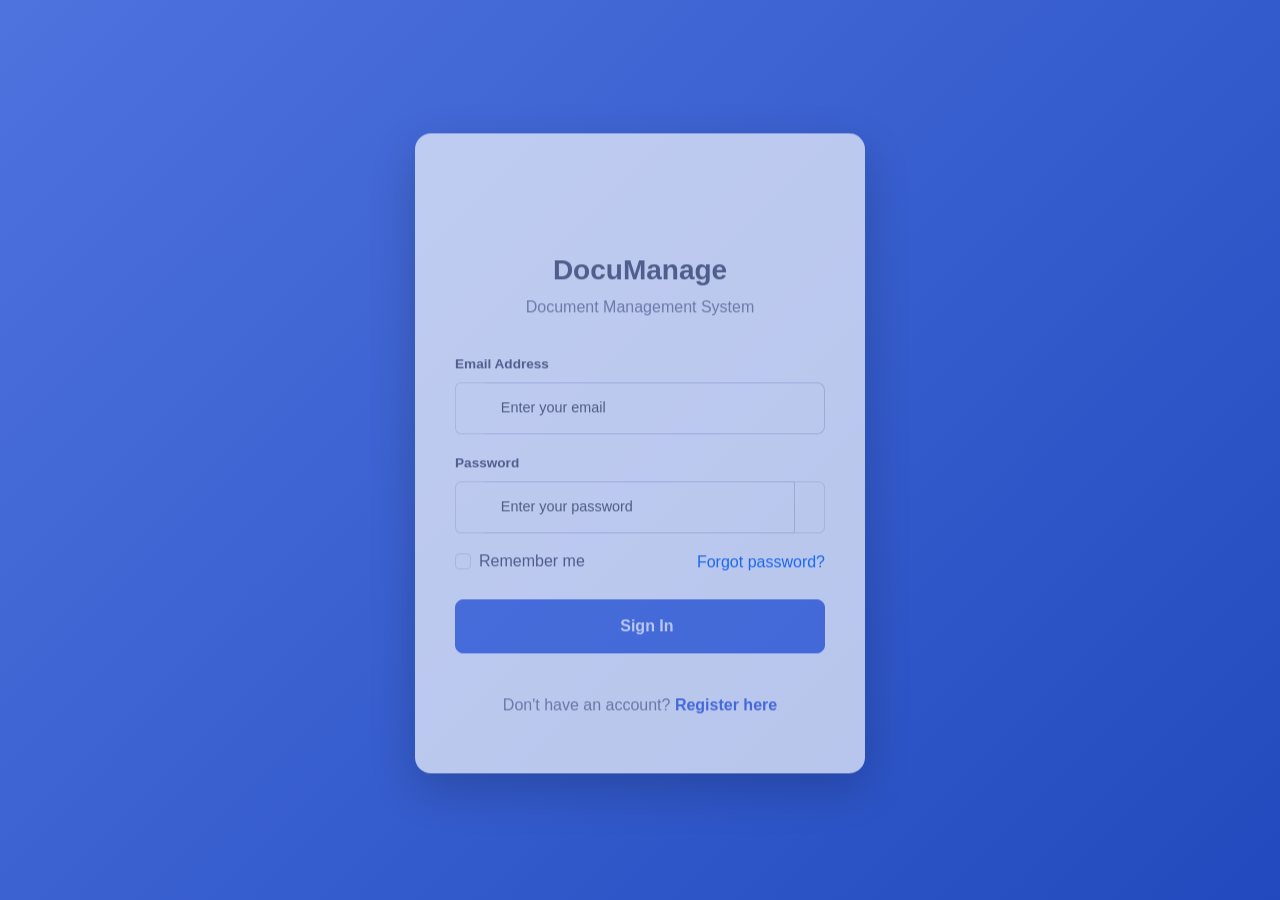
==== index.html @ 6328bfbb "copy paste" ====
<!DOCTYPE html>
<html lang="en">
<head>
  <meta charset="UTF-8">
  <meta name="viewport" content="width=device-width, initial-scale=1.0">
  <title>Dashboard - DocuManage</title>

  <!-- Bootstrap 5 CSS -->
  <link href="https://cdn.jsdelivr.net/npm/bootstrap@5.3.2/dist/css/bootstrap.min.css" rel="stylesheet">

  <!-- Font Awesome -->
  <link href="https://cdnjs.cloudflare.com/ajax/libs/font-awesome/6.4.2/css/all.min.css" rel="stylesheet">

  <!-- Google Fonts -->
  <link href="https://fonts.googleapis.com/css2?family=Nunito:wght@400;600;700;800&display=swap" rel="stylesheet">

  <!-- Custom CSS -->
  <link href="styles.css" rel="stylesheet">
</head>
<body>
  <!-- Overlay for mobile -->
  <div class="overlay" id="overlay"></div>

  <!-- Sidebar -->
  <nav class="sidebar" id="sidebar">
    <div class="profilePic d-none d-md-block mt-5">
        <a href="{{ url_for('index') }}">
            <img src="static/img/oqaa.png" alt="">
        </a>
    </div>

    <div class="sidebar-brand">
      <h4>
        <i class="fas fa-folder-open"></i>
        <span>DocuManage</span>
      </h4>
    </div>

    <div class="sidebar-menu">
      <ul class="nav flex-column">
        <li class="nav-item">
          <a href="home.html" class="nav-link">
            <i class="fas fa-home"></i>
            <span>Home</span>
          </a>
        </li>
        <li class="nav-item">
          <a href="index.html" class="nav-link active">
            <i class="fas fa-tachometer-alt"></i>
            <span>Dashboard</span>
          </a>
        </li>
        <li class="nav-item">
          <a href="profile.html" class="nav-link">
            <i class="fas fa-user"></i>
            <span>Profile</span>
          </a>
        </li>
        <li class="nav-item admin-only" style="display: none;">
          <a href="accounts.html" class="nav-link">
            <i class="fas fa-users"></i>
            <span>Accounts</span>
          </a>
        </li>
        <li class="nav-item">
          <a href="history.html" class="nav-link">
            <i class="fas fa-history"></i>
            <span>Audit Trail</span>
          </a>
        </li>
        <li class="nav-item">
          <a href="#" class="nav-link" onclick="logout()">
            <i class="fas fa-sign-out-alt"></i>
            <span>Logout</span>
          </a>
        </li>
      </ul>
    </div>
  </nav>

  <!-- Main Content -->
  <div class="main-content" id="mainContent">
    <!-- Top Navbar -->
    <nav class="top-navbar">
      <button class="toggle-sidebar" id="toggleSidebar">
        <i class="fas fa-bars"></i>
      </button>

      <div class="navbar-right">
        <div class="search-box d-none d-md-block">
          <i class="fas fa-search"></i>
          <input type="text" class="form-control" placeholder="Search..." id="globalSearch">
        </div>

        <!-- Dark Mode Toggle -->
        <button class="dark-mode-toggle" id="darkModeToggle" title="Toggle Dark Mode">
          <i class="fas fa-moon"></i>
        </button>

        <div class="dropdown">
          <div class="user-dropdown" data-bs-toggle="dropdown">
            <img src="https://ui-avatars.com/api/?name=User&background=4e73df&color=fff" alt="User" class="user-avatar">
            <span class="user-name d-none d-lg-block">Loading...</span>
            <i class="fas fa-chevron-down d-none d-lg-block" style="font-size: 0.7rem; color: #858796;"></i>
          </div>
          <ul class="dropdown-menu dropdown-menu-end">
            <li><a class="dropdown-item" href="profile.html"><i class="fas fa-user me-2"></i>Profile</a></li>
            <li><a class="dropdown-item" href="#" onclick="showToast('Settings', 'Settings page coming soon!', 'info')"><i class="fas fa-cog me-2"></i>Settings</a></li>
            <li><hr class="dropdown-divider"></li>
            <li><a class="dropdown-item text-danger" href="#" onclick="logout()"><i class="fas fa-sign-out-alt me-2"></i>Logout</a></li>
          </ul>
        </div>
      </div>
    </nav>

    <!-- Content Area -->
    <div class="content-area">
      <!-- Page Header -->
      <div class="page-header">
        <h2>Dashboard</h2>
        <nav aria-label="breadcrumb">
          <ol class="breadcrumb">
            <li class="breadcrumb-item"><a href="index.html">Home</a></li>
            <li class="breadcrumb-item active" aria-current="page">Dashboard</li>
          </ol>
        </nav>
      </div>

      <!-- Welcome Section (stats moved to Home page) -->
      <div class="alert alert-light mb-4">
        <i class="fas fa-info-circle me-2"></i>
        Welcome to DocuManage! Visit the <a href="home.html" class="alert-link">Home page</a> for company news, announcements, and key statistics.
      </div>

      <!-- User Info & Quick Upload -->
      <div class="row mb-4">
        <div class="col-lg-4">
          <div class="card">
            <div class="card-header">
              <h6><i class="fas fa-user-circle me-2"></i>Welcome Back</h6>
            </div>
            <div class="card-body text-center">
              <img src="https://ui-avatars.com/api/?name=User&background=4e73df&color=fff&size=128" alt="User" class="rounded-circle mb-3 user-avatar" width="100" height="100">
              <h5 class="mb-1 user-name">Loading...</h5>
              <p class="text-muted mb-2" id="userDepartment">No Department</p>
              <span class="badge bg-primary mb-3" id="userRole">User</span>
              <div class="d-grid gap-2">
                <a href="profile.html" class="btn btn-primary">
                  <i class="fas fa-user-edit me-2"></i>Edit Profile
                </a>
              </div>
            </div>
          </div>
        </div>

        <div class="col-lg-8">
          <div class="card">
            <div class="card-header d-flex justify-content-between align-items-center">
              <h6><i class="fas fa-upload me-2"></i>Quick Upload</h6>
            </div>
            <div class="card-body">
              <div class="upload-area" id="uploadArea">
                <i class="fas fa-cloud-upload-alt"></i>
                <h5>Drag & Drop files here</h5>
                <p>or click to browse files from your computer</p>
                <button type="button" class="btn btn-primary">
                  <i class="fas fa-plus me-2"></i>Select Files
                </button>
                <input type="file" id="fileInput" multiple style="display: none;">
              </div>
            </div>
          </div>
        </div>
      </div>

            <!-- Files Section -->
      <div class="card">
        <div class="card-header d-flex justify-content-between align-items-center flex-wrap gap-2">
          <h6><i class="fas fa-folder me-2"></i>My Files</h6>
          <!-- ... existing search and buttons unchanged ... -->
        </div>
        <div class="card-body">
          <!-- Grid View -->
          <div class="row" id="filesGrid">
            <!-- Files loaded by JS -->
          </div>

          <!-- List View -->
          <div class="table-responsive d-none" id="filesList">
            <table class="table">
              <thead>
                <tr>
                  <th>File Name</th>
                  <th>Type</th>
                  <th>Size</th>
                  <th>Date</th>
                  <th>Actions</th>
                </tr>
              </thead>
              <tbody id="filesListBody">
                <!-- Loaded by JS -->
              </tbody>
            </table>
          </div>
        </div>
      </div>

      <!-- Preview Modal -->
      <div class="modal fade" id="previewModal" tabindex="-1">
        <div class="modal-dialog modal-xl">
          <div class="modal-content">
            <div class="modal-header">
              <h5 class="modal-title" id="previewFileName">Preview</h5>
              <button type="button" class="btn-close" data-bs-dismiss="modal"></button>
            </div>
            <div class="modal-body p-0 text-center" id="previewContent" style="min-height: 70vh;">
              <!-- JS will put img/iframe here -->
            </div>
            <div class="modal-footer">
              <button type="button" class="btn btn-secondary" data-bs-dismiss="modal">Close</button>
              <button type="button" class="btn btn-primary" onclick="downloadCurrentPreview()">Download</button>
            </div>
          </div>
        </div>
      </div>
    </div>
  </div>

  <!-- Toast Container -->
  <div class="toast-container" id="toastContainer"></div>

  <!-- Bootstrap JS -->
  <script src="https://cdn.jsdelivr.net/npm/bootstrap@5.3.2/dist/js/bootstrap.bundle.min.js"></script>

  <!-- Custom JS -->
  <script src="api.js"></script>

  <script>
    // View toggle functionality
    function toggleView(view) {
      const grid = document.getElementById('filesGrid');
      const list = document.getElementById('filesList');
      const gridBtn = document.getElementById('gridViewBtn');
      const listBtn = document.getElementById('listViewBtn');

      if (view === 'grid') {
        grid.classList.remove('d-none');
        list.classList.add('d-none');
        gridBtn.classList.add('active');
        listBtn.classList.remove('active');
      } else {
        grid.classList.add('d-none');
        list.classList.remove('d-none');
        gridBtn.classList.remove('active');
        listBtn.classList.add('active');
      }
    }

    // Filter files by type
    function filterByType(type) {
      const files = document.querySelectorAll('.file-item');
      files.forEach(file => {
        if (type === 'all' || file.dataset.type === type) {
          file.style.display = '';
        } else {
          file.style.display = 'none';
        }
      });

      // Update active button
      document.querySelectorAll('.btn-group .btn').forEach(btn => {
        btn.classList.remove('active');
      });
      event.target.classList.add('active');
    }

    // Search files
    document.getElementById('globalSearch')?.addEventListener('input', function() {
      const query = this.value.toLowerCase();
      const files = document.querySelectorAll('.file-item');
      files.forEach(file => {
        const name = file.querySelector('.file-name')?.textContent?.toLowerCase() || '';
        if (name.includes(query)) {
          file.style.display = '';
        } else {
          file.style.display = 'none';
        }
      });
    });

    // Sidebar toggle
    document.getElementById('toggleSidebar')?.addEventListener('click', function() {
      document.getElementById('sidebar').classList.toggle('collapsed');
      document.getElementById('mainContent').classList.toggle('expanded');
    });

    // Dark mode toggle
    document.getElementById('darkModeToggle')?.addEventListener('click', function() {
      const html = document.documentElement;
      const currentTheme = html.getAttribute('data-theme');
      const newTheme = currentTheme === 'dark' ? 'light' : 'dark';
      html.setAttribute('data-theme', newTheme);
      localStorage.setItem('theme', newTheme);

      const icon = this.querySelector('i');
      icon.classList.toggle('fa-moon');
      icon.classList.toggle('fa-sun');
    });

    // Load saved theme
    const savedTheme = localStorage.getItem('theme');
    if (savedTheme) {
      document.documentElement.setAttribute('data-theme', savedTheme);
      const icon = document.querySelector('#darkModeToggle i');
      if (icon && savedTheme === 'dark') {
        icon.classList.remove('fa-moon');
        icon.classList.add('fa-sun');
      }
    }

    // Notifications panel toggle
    document.getElementById('notificationBtn')?.addEventListener('click', function() {
      document.getElementById('notificationsPanel').classList.toggle('show');
      document.getElementById('messagesPanel').classList.remove('show');
    });

    // Messages panel toggle
    document.getElementById('messageBtn')?.addEventListener('click', function() {
      document.getElementById('messagesPanel').classList.toggle('show');
      document.getElementById('notificationsPanel').classList.remove('show');
    });

    // Update user info when loaded
    document.addEventListener('DOMContentLoaded', async function() {
      try {
        const user = await loadCurrentUser();
        if (user) {
          document.getElementById('userDepartment').textContent = user.department || 'No Department';
          document.getElementById('userRole').textContent = user.role?.toUpperCase() || 'USER';
        }
      } catch (error) {
        console.error('Failed to load user:', error);
      }
    });
  </script>
  <!-- Bootstrap JS -->
  <script src="https://cdn.jsdelivr.net/npm/bootstrap@5.3.2/dist/js/bootstrap.bundle.min.js"></script>

  <!-- Custom JS -->
  <script src="script.js"></script>
  <!-- API Integration -->
  <script src="api.js"></script>

<script>
  let currentPreviewFile = null;

  function previewFile(fileId) {
    currentPreviewFile = filesData.find(f => f.id === fileId);
    if (!currentPreviewFile) return;

    document.getElementById('previewFileName').textContent = currentPreviewFile.name;

    const content = document.getElementById('previewContent');
    const ext = currentPreviewFile.name.split('.').pop().toLowerCase();

    if (['jpg','jpeg','png','gif','webp'].includes(ext)) {
      content.innerHTML = `<img src="/api/files/${fileId}/preview" style="max-width:100%; max-height:80vh; object-fit:contain;">`;
    } else if (ext === 'pdf') {
      content.innerHTML = `<iframe src="/api/files/${fileId}/preview" style="width:100%; height:80vh; border:none;"></iframe>`;
    } else {
      content.innerHTML = `
        <div class="p-5">
          <i class="fas fa-file fa-5x text-muted mb-3"></i>
          <h5>Preview not available for this file type</h5>
          <p class="text-muted">You can still download it.</p>
        </div>`;
    }

    new bootstrap.Modal(document.getElementById('previewModal')).show();
  }

  function downloadCurrentPreview() {
    if (currentPreviewFile) FilesAPI.download(currentPreviewFile.id);
  }

  // Update render functions to include Preview button
  // (I already updated renderFilesGrid and renderFilesList in api.js below)
</script>
</body>
</html>
---- styles.css ----
/* Document Management System - Custom Styles */

:root {
  --primary-color: #4e73df;
  --secondary-color: #858796;
  --success-color: #1cc88a;
  --info-color: #36b9cc;
  --warning-color: #f6c23e;
  --danger-color: #e74a3b;
  --light-color: #f8f9fc;
  --dark-color: #5a5c69;
  --sidebar-width: 250px;
  --sidebar-collapsed: 80px;
  --transition-speed: 0.3s;
  
  /* Light mode variables */
  --bg-color: #f8f9fc;
  --card-bg: white;
  --text-color: #5a5c69;
  --text-muted: #858796;
  --border-color: #e3e6f0;
  --input-bg: white;
  --input-border: #d1d3e2;
  --navbar-bg: white;
  --sidebar-bg-start: #4e73df;
  --sidebar-bg-end: #224abe;
}

/* Dark mode variables */
[data-theme="dark"] {
  --bg-color: #1a1c23;
  --card-bg: #24262d;
  --text-color: #e4e6eb;
  --text-muted: #a0a3bd;
  --border-color: #3a3d4a;
  --input-bg: #2d3039;
  --input-border: #3a3d4a;
  --navbar-bg: #24262d;
  --sidebar-bg-start: #1e3a8a;
  --sidebar-bg-end: #1e40af;
}

* {
  margin: 0;
  padding: 0;
  box-sizing: border-box;
}

body {
  font-family: 'Nunito', -apple-system, BlinkMacSystemFont, 'Segoe UI', Roboto, sans-serif;
  background-color: var(--bg-color);
  color: var(--text-color);
  overflow-x: hidden;
  transition: background-color 0.3s ease, color 0.3s ease;
}

/* Sidebar Styles */
.sidebar {
  width: var(--sidebar-width);
  height: 100vh;
  position: fixed;
  left: 0;
  top: 0;
  background: linear-gradient(180deg, var(--sidebar-bg-start) 0%, var(--sidebar-bg-end) 100%);
  transition: all var(--transition-speed) ease;
  z-index: 1000;
  overflow-y: auto;
}

.sidebar.collapsed {
  width: var(--sidebar-collapsed);
}

.sidebar-brand {
  padding: 1.5rem 1rem;
  text-align: center;
  border-bottom: 1px solid rgba(255, 255, 255, 0.1);
}

.sidebar-brand h4 {
  color: white;
  margin: 0;
  font-weight: 700;
  display: flex;
  align-items: center;
  justify-content: center;
  gap: 10px;
}

.sidebar-brand i {
  font-size: 1.5rem;
}

.sidebar-menu {
  padding: 1rem 0;
}

.nav-item {
  margin: 0.25rem 0;
}

.nav-link {
  color: rgba(255, 255, 255, 0.8);
  padding: 0.75rem 1.5rem;
  display: flex;
  align-items: center;
  gap: 12px;
  transition: all 0.2s ease;
  text-decoration: none;
  border-radius: 0;
}

.nav-link:hover,
.nav-link.active {
  color: white;
  background-color: rgba(255, 255, 255, 0.1);
}

.nav-link i {
  font-size: 1.1rem;
  width: 20px;
  text-align: center;
}

.nav-link span {
  font-size: 0.9rem;
  font-weight: 500;
}

.sidebar.collapsed .nav-link span,
.sidebar.collapsed .sidebar-brand span {
  display: none;
}

/* Main Content */
.main-content {
  margin-left: var(--sidebar-width);
  min-height: 100vh;
  transition: all var(--transition-speed) ease;
}

.main-content.expanded {
  margin-left: var(--sidebar-collapsed);
}

/* Top Navbar */
.top-navbar {
  background-color: var(--navbar-bg);
  padding: 1rem 1.5rem;
  box-shadow: 0 0.15rem 1.75rem 0 rgba(58, 59, 69, 0.15);
  display: flex;
  justify-content: space-between;
  align-items: center;
  position: sticky;
  top: 0;
  z-index: 100;
  transition: background-color 0.3s ease;
}

.toggle-sidebar {
  background: none;
  border: none;
  color: var(--secondary-color);
  font-size: 1.25rem;
  cursor: pointer;
  padding: 0.5rem;
  border-radius: 0.35rem;
  transition: all 0.2s ease;
}

.toggle-sidebar:hover {
  background-color: var(--border-color);
  color: var(--primary-color);
}

.navbar-right {
  display: flex;
  align-items: center;
  gap: 1.5rem;
}

.nav-icon-btn {
  background: none;
  border: none;
  color: var(--secondary-color);
  font-size: 1.1rem;
  cursor: pointer;
  position: relative;
  padding: 0.5rem;
  border-radius: 0.35rem;
  transition: all 0.2s ease;
}

.nav-icon-btn:hover {
  background-color: var(--border-color);
  color: var(--primary-color);
}

.badge-counter {
  position: absolute;
  top: 0;
  right: 0;
  background-color: var(--danger-color);
  color: white;
  font-size: 0.65rem;
  padding: 0.15rem 0.35rem;
  border-radius: 10rem;
  font-weight: 700;
}

.user-dropdown {
  display: flex;
  align-items: center;
  gap: 0.75rem;
  cursor: pointer;
  padding: 0.5rem;
  border-radius: 0.35rem;
  transition: all 0.2s ease;
}

.user-dropdown:hover {
  background-color: var(--border-color);
}

.user-avatar {
  width: 40px;
  height: 40px;
  border-radius: 50%;
  object-fit: cover;
  border: 2px solid var(--border-color);
}

.user-name {
  font-weight: 600;
  color: var(--text-color);
  font-size: 0.9rem;
}

/* Content Area */
.content-area {
  padding: 1.5rem;
}

.page-header {
  margin-bottom: 1.5rem;
}

.page-header h2 {
  color: var(--text-color);
  font-weight: 700;
  margin-bottom: 0.25rem;
}

.breadcrumb {
  background: none;
  padding: 0;
  margin: 0;
}

.breadcrumb-item a {
  color: var(--primary-color);
  text-decoration: none;
}

.breadcrumb-item.active {
  color: var(--text-muted);
}

/* Stats Cards */
.stats-card {
  background: var(--card-bg);
  border-radius: 0.5rem;
  padding: 1.25rem;
  box-shadow: 0 0.15rem 1.75rem 0 rgba(58, 59, 69, 0.1);
  border-left: 4px solid;
  transition: all 0.3s ease;
}

.stats-card:hover {
  transform: translateY(-3px);
  box-shadow: 0 0.5rem 2rem 0 rgba(58, 59, 69, 0.2);
}

.stats-card.primary {
  border-left-color: var(--primary-color);
}

.stats-card.success {
  border-left-color: var(--success-color);
}

.stats-card.info {
  border-left-color: var(--info-color);
}

.stats-card.warning {
  border-left-color: var(--warning-color);
}

.stats-label {
  font-size: 0.75rem;
  font-weight: 700;
  text-transform: uppercase;
  color: var(--primary-color);
  margin-bottom: 0.25rem;
}

.stats-card.success .stats-label {
  color: var(--success-color);
}

.stats-card.info .stats-label {
  color: var(--info-color);
}

.stats-card.warning .stats-label {
  color: var(--warning-color);
}

.stats-value {
  font-size: 1.75rem;
  font-weight: 700;
  color: var(--text-color);
  margin-bottom: 0.5rem;
}

.stats-icon {
  font-size: 2rem;
  opacity: 0.3;
  color: var(--secondary-color);
}

/* Cards */
.card {
  border: none;
  border-radius: 0.5rem;
  box-shadow: 0 0.15rem 1.75rem 0 rgba(58, 59, 69, 0.1);
  margin-bottom: 1.5rem;
  background-color: var(--card-bg);
  transition: background-color 0.3s ease;
}

.card-header {
  background-color: var(--card-bg);
  border-bottom: 1px solid var(--border-color);
  padding: 1rem 1.25rem;
  display: flex;
  justify-content: space-between;
  align-items: center;
}

.card-header h6 {
  color: var(--primary-color);
  font-weight: 700;
  margin: 0;
}

.card-body {
  padding: 1.25rem;
}

/* File Cards */
.file-card {
  background: var(--card-bg);
  border-radius: 0.5rem;
  padding: 1.25rem;
  text-align: center;
  transition: all 0.3s ease;
  border: 1px solid var(--border-color);
  cursor: pointer;
}

.file-card:hover {
  transform: translateY(-5px);
  box-shadow: 0 0.5rem 2rem 0 rgba(58, 59, 69, 0.2);
  border-color: var(--primary-color);
}

.file-icon {
  width: 60px;
  height: 60px;
  border-radius: 0.5rem;
  display: flex;
  align-items: center;
  justify-content: center;
  margin: 0 auto 1rem;
  font-size: 1.75rem;
  color: white;
}

.file-icon.pdf {
  background: linear-gradient(135deg, #e74a3b, #c0392b);
}

.file-icon.doc {
  background: linear-gradient(135deg, #4e73df, #224abe);
}

.file-icon.img {
  background: linear-gradient(135deg, #1cc88a, #169b6b);
}

.file-icon.xls {
  background: linear-gradient(135deg, #f6c23e, #dda20a);
}

.file-name {
  font-weight: 600;
  color: var(--text-color);
  margin-bottom: 0.25rem;
  white-space: nowrap;
  overflow: hidden;
  text-overflow: ellipsis;
}

.file-meta {
  font-size: 0.8rem;
  color: var(--text-muted);
}

.file-actions {
  margin-top: 1rem;
  display: flex;
  justify-content: center;
  gap: 0.5rem;
}

.file-actions .btn {
  padding: 0.25rem 0.5rem;
  font-size: 0.8rem;
}

/* Profile Styles */
.profile-header {
  background: linear-gradient(135deg, var(--sidebar-bg-start) 0%, var(--sidebar-bg-end) 100%);
  border-radius: 0.5rem;
  padding: 2rem;
  color: white;
  margin-bottom: 1.5rem;
}

.profile-avatar-large {
  width: 120px;
  height: 120px;
  border-radius: 50%;
  border: 4px solid white;
  object-fit: cover;
  box-shadow: 0 0.5rem 1rem rgba(0, 0, 0, 0.2);
}

.profile-name {
  font-size: 1.5rem;
  font-weight: 700;
  margin-bottom: 0.25rem;
}

.profile-role {
  opacity: 0.9;
  font-size: 0.95rem;
}

.profile-info-card {
  background: var(--card-bg);
  border-radius: 0.5rem;
  padding: 1.5rem;
  box-shadow: 0 0.15rem 1.75rem 0 rgba(58, 59, 69, 0.1);
}

.info-item {
  display: flex;
  align-items: flex-start;
  gap: 1rem;
  padding: 1rem 0;
  border-bottom: 1px solid var(--border-color);
}

.info-item:last-child {
  border-bottom: none;
}

.info-icon {
  width: 40px;
  height: 40px;
  border-radius: 50%;
  background-color: var(--border-color);
  display: flex;
  align-items: center;
  justify-content: center;
  color: var(--primary-color);
  font-size: 1rem;
  flex-shrink: 0;
}

.info-content label {
  font-size: 0.8rem;
  color: var(--text-muted);
  text-transform: uppercase;
  font-weight: 600;
  margin-bottom: 0.25rem;
  display: block;
}

.info-content p {
  color: var(--text-color);
  font-weight: 600;
  margin: 0;
}

/* Form Styles */
.form-control {
  border-radius: 0.35rem;
  border: 1px solid var(--input-border);
  padding: 0.75rem 1rem;
  font-size: 0.9rem;
  background-color: var(--input-bg);
  color: var(--text-color);
}

.form-control:focus {
  border-color: #bac8f3;
  box-shadow: 0 0 0 0.2rem rgba(78, 115, 223, 0.25);
  background-color: var(--input-bg);
  color: var(--text-color);
}

.form-label {
  font-weight: 600;
  color: var(--text-color);
  font-size: 0.85rem;
}

.btn-primary {
  background-color: var(--primary-color);
  border-color: var(--primary-color);
  padding: 0.75rem 1.5rem;
  font-weight: 600;
  border-radius: 0.35rem;
}

.btn-primary:hover {
  background-color: #2e59d9;
  border-color: #2653d4;
}

.btn-outline-primary {
  color: var(--primary-color);
  border-color: var(--primary-color);
}

.btn-outline-primary:hover {
  background-color: var(--primary-color);
  border-color: var(--primary-color);
}

/* Account Cards */
.account-card {
  background: var(--card-bg);
  border-radius: 0.5rem;
  padding: 1.5rem;
  box-shadow: 0 0.15rem 1.75rem 0 rgba(58, 59, 69, 0.1);
  text-align: center;
  transition: all 0.3s ease;
}

.account-card:hover {
  transform: translateY(-3px);
  box-shadow: 0 0.5rem 2rem 0 rgba(58, 59, 69, 0.2);
}

.account-avatar {
  width: 80px;
  height: 80px;
  border-radius: 50%;
  object-fit: cover;
  margin-bottom: 1rem;
  border: 3px solid var(--border-color);
}

.account-name {
  font-weight: 700;
  color: var(--text-color);
  margin-bottom: 0.25rem;
}

.account-email {
  color: var(--text-muted);
  font-size: 0.85rem;
  margin-bottom: 0.5rem;
}

.account-role {
  display: inline-block;
  padding: 0.25rem 0.75rem;
  border-radius: 10rem;
  font-size: 0.75rem;
  font-weight: 600;
  margin-bottom: 1rem;
}

.account-role.admin {
  background-color: #e3e6f0;
  color: #4e73df;
}

.account-role.editor {
  background-color: #d1f2eb;
  color: #1cc88a;
}

.account-role.viewer {
  background-color: #fef3c7;
  color: #f6c23e;
}

[data-theme="dark"] .account-role.admin {
  background-color: #3a3d4a;
  color: #6b8cff;
}

[data-theme="dark"] .account-role.editor {
  background-color: #2d4a3e;
  color: #5cdb9d;
}

[data-theme="dark"] .account-role.viewer {
  background-color: #4a4530;
  color: #ffd966;
}

/* History/Audit Trail */
.timeline {
  position: relative;
  padding-left: 2rem;
}

.timeline::before {
  content: '';
  position: absolute;
  left: 0.5rem;
  top: 0;
  bottom: 0;
  width: 2px;
  background-color: var(--border-color);
}

.timeline-item {
  position: relative;
  padding-bottom: 1.5rem;
}

.timeline-item:last-child {
  padding-bottom: 0;
}

.timeline-marker {
  position: absolute;
  left: -1.75rem;
  width: 12px;
  height: 12px;
  border-radius: 50%;
  background-color: var(--primary-color);
  border: 2px solid var(--card-bg);
  box-shadow: 0 0 0 2px var(--primary-color);
}

.timeline-marker.success {
  background-color: var(--success-color);
  box-shadow: 0 0 0 2px var(--success-color);
}

.timeline-marker.warning {
  background-color: var(--warning-color);
  box-shadow: 0 0 0 2px var(--warning-color);
}

.timeline-marker.danger {
  background-color: var(--danger-color);
  box-shadow: 0 0 0 2px var(--danger-color);
}

.timeline-content {
  background: var(--card-bg);
  border-radius: 0.5rem;
  padding: 1rem;
  box-shadow: 0 0.15rem 1.75rem 0 rgba(58, 59, 69, 0.1);
}

.timeline-title {
  font-weight: 600;
  color: var(--text-color);
  margin-bottom: 0.25rem;
}

.timeline-text {
  color: var(--text-muted);
  font-size: 0.9rem;
  margin-bottom: 0.5rem;
}

.timeline-time {
  font-size: 0.8rem;
  color: var(--text-muted);
  display: flex;
  align-items: center;
  gap: 0.5rem;
}

/* Tables */
.table-container {
  background: var(--card-bg);
  border-radius: 0.5rem;
  overflow: hidden;
}

.table thead th {
  background-color: var(--bg-color);
  border-bottom: 2px solid var(--border-color);
  color: var(--primary-color);
  font-weight: 700;
  font-size: 0.8rem;
  text-transform: uppercase;
  padding: 1rem;
}

.table tbody td {
  padding: 1rem;
  vertical-align: middle;
  color: var(--text-color);
}

.table tbody tr:hover {
  background-color: var(--bg-color);
}

/* Status Badges */
.status-badge {
  display: inline-block;
  padding: 0.35rem 0.75rem;
  border-radius: 10rem;
  font-size: 0.75rem;
  font-weight: 600;
}

.status-badge.active {
  background-color: #d1f2eb;
  color: #1cc88a;
}

.status-badge.pending {
  background-color: #fef3c7;
  color: #f6c23e;
}

.status-badge.inactive {
  background-color: #e3e6f0;
  color: #858796;
}

[data-theme="dark"] .status-badge.active {
  background-color: #2d4a3e;
  color: #5cdb9d;
}

[data-theme="dark"] .status-badge.pending {
  background-color: #4a4530;
  color: #ffd966;
}

[data-theme="dark"] .status-badge.inactive {
  background-color: #3a3d4a;
  color: #a0a3bd;
}

/* Search Box */
.search-box {
  position: relative;
}

.search-box input {
  padding-left: 2.5rem;
  border-radius: 10rem;
}

.search-box i {
  position: absolute;
  left: 1rem;
  top: 50%;
  transform: translateY(-50%);
  color: var(--text-muted);
}

/* Upload Area */
.upload-area {
  border: 2px dashed var(--input-border);
  border-radius: 0.5rem;
  padding: 3rem;
  text-align: center;
  transition: all 0.3s ease;
  cursor: pointer;
}

.upload-area:hover {
  border-color: var(--primary-color);
  background-color: var(--bg-color);
}

.upload-area i {
  font-size: 3rem;
  color: var(--primary-color);
  margin-bottom: 1rem;
}

.upload-area h5 {
  color: var(--text-color);
  margin-bottom: 0.5rem;
}

.upload-area p {
  color: var(--text-muted);
  margin-bottom: 1rem;
}

/* Animations */
@keyframes fadeIn {
  from {
    opacity: 0;
    transform: translateY(10px);
  }
  to {
    opacity: 1;
    transform: translateY(0);
  }
}

.fade-in {
  animation: fadeIn 0.3s ease forwards;
}

/* Login & Register Pages */
.auth-page {
  min-height: 100vh;
  display: flex;
  align-items: center;
  justify-content: center;
  background: linear-gradient(135deg, var(--sidebar-bg-start) 0%, var(--sidebar-bg-end) 100%);
  padding: 2rem;
}

.auth-card {
  background: var(--card-bg);
  border-radius: 1rem;
  box-shadow: 0 1rem 3rem rgba(0, 0, 0, 0.3);
  width: 100%;
  max-width: 450px;
  padding: 2.5rem;
}

.auth-logo {
  text-align: center;
  margin-bottom: 2rem;
}

.auth-logo i {
  font-size: 4rem;
  color: var(--primary-color);
  margin-bottom: 1rem;
}

.auth-logo h3 {
  color: var(--text-color);
  font-weight: 700;
}

.auth-logo p {
  color: var(--text-muted);
}

.auth-form .form-control {
  padding: 0.875rem 1rem;
  border-radius: 0.5rem;
}

.auth-form .btn {
  padding: 0.875rem;
  border-radius: 0.5rem;
  font-weight: 600;
}

.auth-footer {
  text-align: center;
  margin-top: 1.5rem;
  color: var(--text-muted);
}

.auth-footer a {
  color: var(--primary-color);
  text-decoration: none;
  font-weight: 600;
}

/* Dark Mode Toggle */
.dark-mode-toggle {
  background: none;
  border: none;
  color: var(--secondary-color);
  font-size: 1.1rem;
  cursor: pointer;
  padding: 0.5rem;
  border-radius: 0.35rem;
  transition: all 0.2s ease;
}

.dark-mode-toggle:hover {
  background-color: var(--border-color);
  color: var(--primary-color);
}

/* Notifications Panel */
.notifications-panel,
.messages-panel {
  position: fixed;
  top: 70px;
  right: -400px;
  width: 380px;
  max-height: calc(100vh - 80px);
  background: var(--card-bg);
  border-radius: 0.5rem;
  box-shadow: 0 0.5rem 2rem rgba(0, 0, 0, 0.2);
  z-index: 1000;
  transition: right 0.3s ease;
  overflow: hidden;
}

.notifications-panel.show,
.messages-panel.show {
  right: 1rem;
}

.notifications-header,
.messages-header {
  padding: 1rem;
  border-bottom: 1px solid var(--border-color);
  display: flex;
  justify-content: space-between;
  align-items: center;
}

.notifications-header h6,
.messages-header h6 {
  margin: 0;
  color: var(--text-color);
}

.notifications-list,
.messages-list {
  max-height: 400px;
  overflow-y: auto;
}

.notification-item,
.message-item {
  padding: 1rem;
  border-bottom: 1px solid var(--border-color);
  cursor: pointer;
  transition: background-color 0.2s ease;
}

.notification-item:hover,
.message-item:hover {
  background-color: var(--bg-color);
}

.notification-item.unread,
.message-item.unread {
  background-color: rgba(78, 115, 223, 0.05);
}

.notification-icon,
.message-avatar {
  width: 40px;
  height: 40px;
  border-radius: 50%;
  display: flex;
  align-items: center;
  justify-content: center;
  margin-right: 1rem;
  flex-shrink: 0;
}

.notification-icon {
  background-color: var(--border-color);
  color: var(--primary-color);
}

.notification-content,
.message-content {
  flex: 1;
}

.notification-title,
.message-sender {
  font-weight: 600;
  color: var(--text-color);
  margin-bottom: 0.25rem;
}

.notification-text,
.message-text {
  color: var(--text-muted);
  font-size: 0.85rem;
  margin-bottom: 0.25rem;
}

.notification-time,
.message-time {
  color: var(--text-muted);
  font-size: 0.75rem;
}

/* Access Denied */
.access-denied {
  text-align: center;
  padding: 4rem 2rem;
}

.access-denied i {
  font-size: 5rem;
  color: var(--danger-color);
  margin-bottom: 1.5rem;
}

.access-denied h3 {
  color: var(--text-color);
  margin-bottom: 1rem;
}

.access-denied p {
  color: var(--text-muted);
  margin-bottom: 1.5rem;
}

/* Responsive */
@media (max-width: 991.98px) {
  .sidebar {
    transform: translateX(-100%);
  }

  .sidebar.show {
    transform: translateX(0);
  }

  .main-content {
    margin-left: 0;
  }

  .main-content.expanded {
    margin-left: 0;
  }

  .overlay {
    display: none;
    position: fixed;
    top: 0;
    left: 0;
    right: 0;
    bottom: 0;
    background-color: rgba(0, 0, 0, 0.5);
    z-index: 999;
  }

  .overlay.show {
    display: block;
  }
  
  .notifications-panel,
  .messages-panel {
    width: 100%;
    right: -100%;
    top: 60px;
    max-height: calc(100vh - 60px);
    border-radius: 0;
  }
  
  .notifications-panel.show,
  .messages-panel.show {
    right: 0;
  }
}

@media (max-width: 767.98px) {
  .content-area {
    padding: 1rem;
  }

  .stats-value {
    font-size: 1.5rem;
  }

  .profile-header {
    text-align: center;
  }

  .profile-avatar-large {
    margin-bottom: 1rem;
  }
  
  .auth-card {
    padding: 1.5rem;
  }
}

/* Scrollbar */
::-webkit-scrollbar {
  width: 8px;
  height: 8px;
}

::-webkit-scrollbar-track {
  background: var(--bg-color);
}

::-webkit-scrollbar-thumb {
  background: var(--border-color);
  border-radius: 4px;
}

::-webkit-scrollbar-thumb:hover {
  background: var(--text-muted);
}

/* Modal */
.modal-content {
  border: none;
  border-radius: 0.5rem;
  background-color: var(--card-bg);
}

.modal-header {
  border-bottom: 1px solid var(--border-color);
}

.modal-footer {
  border-top: 1px solid var(--border-color);
}

.modal-title {
  color: var(--text-color);
}

/* Toast Notifications */
.toast-container {
  position: fixed;
  top: 1rem;
  right: 1rem;
  z-index: 1050;
}

.toast {
  border: none;
  border-radius: 0.5rem;
  box-shadow: 0 0.5rem 2rem rgba(0, 0, 0, 0.2);
}

/* Progress Bar */
.progress {
  height: 0.5rem;
  border-radius: 10rem;
  background-color: var(--border-color);
}

.progress-bar {
  border-radius: 10rem;
}

/* Dropdown menu dark mode */
.dropdown-menu {
  background-color: var(--card-bg);
  border-color: var(--border-color);
}

.dropdown-item {
  color: var(--text-color);
}

.dropdown-item:hover {
  background-color: var(--bg-color);
  color: var(--text-color);
}

.dropdown-divider {
  border-color: var(--border-color);
}

/* Pagination dark mode */
.page-link {
  background-color: var(--card-bg);
  border-color: var(--border-color);
  color: var(--primary-color);
}

.page-link:hover {
  background-color: var(--bg-color);
  border-color: var(--border-color);
  color: var(--primary-color);
}

.page-item.active .page-link {
  background-color: var(--primary-color);
  border-color: var(--primary-color);
}

.page-item.disabled .page-link {
  background-color: var(--card-bg);
  border-color: var(--border-color);
  color: var(--text-muted);
}

/* Footer Styles - fits theme, horizontal layout */
.footer {
  background-color: var(--card-bg);
  border-top: 1px solid var(--border-color);
  padding: 1.5rem 0;
  margin-top: 2rem;
  font-size: 0.85rem;
  color: var(--text-muted);
  transition: background-color 0.3s ease;
}

.footer a {
  color: var(--text-muted);
  text-decoration: none;
  transition: color 0.2s ease;
}

.footer a:hover {
  color: var(--primary-color);
}

.footer .social-icons a {
  margin: 0 0.5rem;
  font-size: 1.1rem;
}

.footer .brand-icons i {
  color: var(--secondary-color);
}
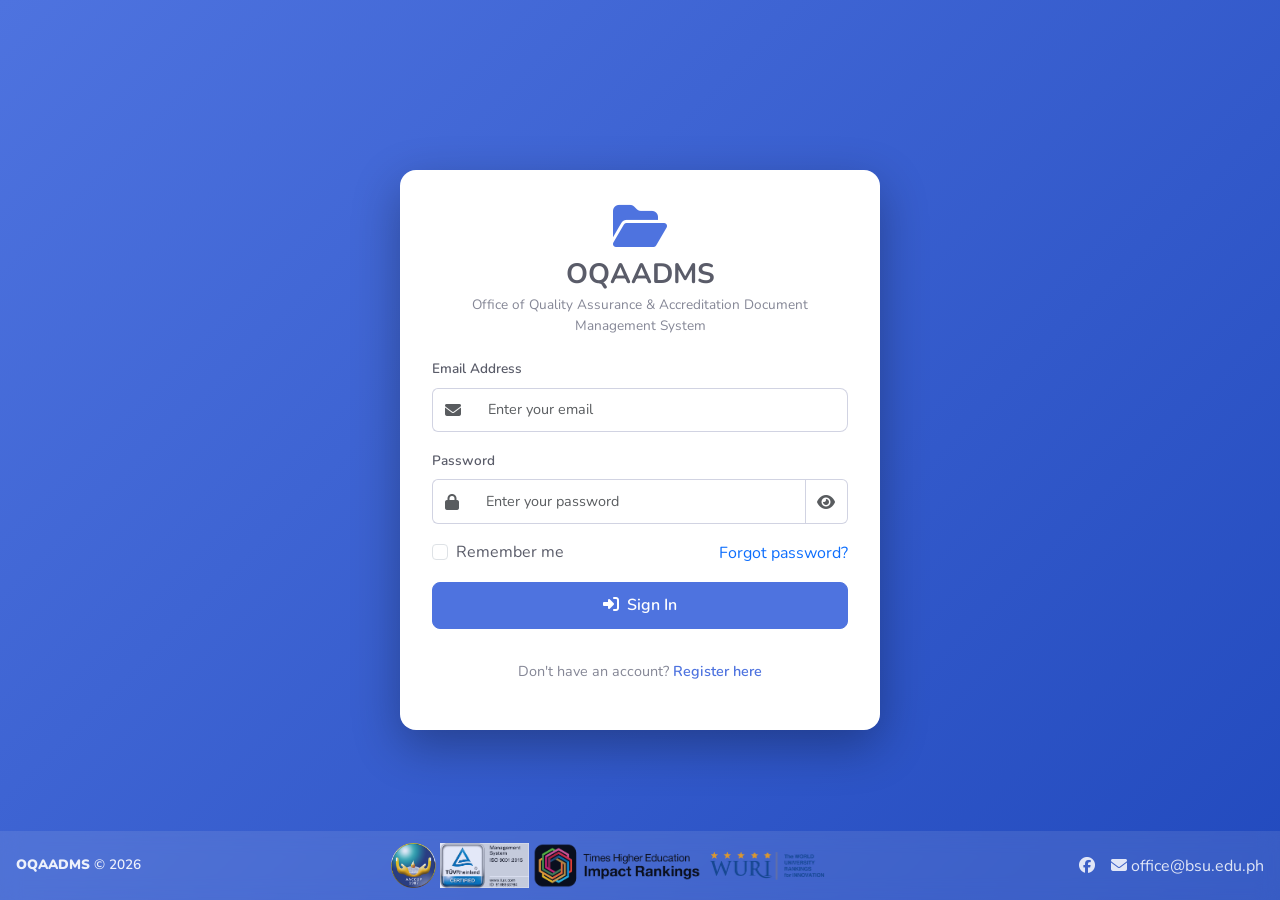
==== commit 8f87dfc1: "uploading to github" ====
--- a/index.html
+++ b/index.html
@@ -3,109 +3,51 @@
 <head>
   <meta charset="UTF-8">
   <meta name="viewport" content="width=device-width, initial-scale=1.0">
-  <title>Dashboard - DocuManage</title>
-
-  <!-- Bootstrap 5 CSS -->
+  <title>Files - OQAADMS</title>
   <link href="https://cdn.jsdelivr.net/npm/bootstrap@5.3.2/dist/css/bootstrap.min.css" rel="stylesheet">
-
-  <!-- Font Awesome -->
   <link href="https://cdnjs.cloudflare.com/ajax/libs/font-awesome/6.4.2/css/all.min.css" rel="stylesheet">
-
-  <!-- Google Fonts -->
   <link href="https://fonts.googleapis.com/css2?family=Nunito:wght@400;600;700;800&display=swap" rel="stylesheet">
-
-  <!-- Custom CSS -->
   <link href="styles.css" rel="stylesheet">
+<base>
 </head>
 <body>
-  <!-- Overlay for mobile -->
   <div class="overlay" id="overlay"></div>
 
-  <!-- Sidebar -->
   <nav class="sidebar" id="sidebar">
-    <div class="profilePic d-none d-md-block mt-5">
-        <a href="{{ url_for('index') }}">
-            <img src="static/img/oqaa.png" alt="">
-        </a>
-    </div>
-
+    <div class="sidebar-top-image d-none d-md-block">
+      <a href="https://facebook.com/share/1FnVMMFf92"><img src="static/img/top.png" alt="OQAADMS Logo" class="sidebar-logo-img"></a>
+    </div>
     <div class="sidebar-brand">
-      <h4>
-        <i class="fas fa-folder-open"></i>
-        <span>DocuManage</span>
-      </h4>
-    </div>
-
+      <h4><i class="fas fa-folder-open"></i><span>OQAADMS</span></h4>
+    </div>
     <div class="sidebar-menu">
       <ul class="nav flex-column">
-        <li class="nav-item">
-          <a href="home.html" class="nav-link">
-            <i class="fas fa-home"></i>
-            <span>Home</span>
-          </a>
-        </li>
-        <li class="nav-item">
-          <a href="index.html" class="nav-link active">
-            <i class="fas fa-tachometer-alt"></i>
-            <span>Dashboard</span>
-          </a>
-        </li>
-        <li class="nav-item">
-          <a href="profile.html" class="nav-link">
-            <i class="fas fa-user"></i>
-            <span>Profile</span>
-          </a>
-        </li>
-        <li class="nav-item admin-only" style="display: none;">
-          <a href="accounts.html" class="nav-link">
-            <i class="fas fa-users"></i>
-            <span>Accounts</span>
-          </a>
-        </li>
-        <li class="nav-item">
-          <a href="history.html" class="nav-link">
-            <i class="fas fa-history"></i>
-            <span>Audit Trail</span>
-          </a>
-        </li>
-        <li class="nav-item">
-          <a href="#" class="nav-link" onclick="logout()">
-            <i class="fas fa-sign-out-alt"></i>
-            <span>Logout</span>
-          </a>
-        </li>
+        <li class="nav-item"><a href="home.html" class="nav-link"><i class="fas fa-home"></i><span>Home</span></a></li>
+        <li class="nav-item"><a href="index.html" class="nav-link active"><i class="fas fa-tachometer-alt"></i><span>Files</span></a></li>
+        <li class="nav-item"><a href="profile.html" class="nav-link"><i class="fas fa-user"></i><span>Profile</span></a></li>
+        <li class="nav-item admin-only" style="display: none;"><a href="accounts.html" class="nav-link"><i class="fas fa-users"></i><span>Accounts</span></a></li>
+        <li class="nav-item admin-only" style="display: none;"><a href="history.html" class="nav-link"><i class="fas fa-history"></i><span>History</span></a></li>
+        <li class="nav-item"><a href="#" class="nav-link" onclick="logout()"><i class="fas fa-sign-out-alt"></i><span>Logout</span></a></li>
       </ul>
     </div>
+    <div class="sidebar-bottom-image d-none d-md-block">
+      <a href="home.html"><img src="static/img/bottom.png" alt="OQAADMS Bottom" class="sidebar-bottom-img"></a>
+    </div>
   </nav>
 
-  <!-- Main Content -->
   <div class="main-content" id="mainContent">
-    <!-- Top Navbar -->
     <nav class="top-navbar">
-      <button class="toggle-sidebar" id="toggleSidebar">
-        <i class="fas fa-bars"></i>
-      </button>
-
+      <button class="toggle-sidebar" id="toggleSidebar"><i class="fas fa-bars"></i></button>
       <div class="navbar-right">
-        <div class="search-box d-none d-md-block">
-          <i class="fas fa-search"></i>
-          <input type="text" class="form-control" placeholder="Search..." id="globalSearch">
-        </div>
-
-        <!-- Dark Mode Toggle -->
-        <button class="dark-mode-toggle" id="darkModeToggle" title="Toggle Dark Mode">
-          <i class="fas fa-moon"></i>
-        </button>
-
+        <button class="dark-mode-toggle" id="darkModeToggle" title="Toggle Dark Mode"><i class="fas fa-moon"></i></button>
         <div class="dropdown">
           <div class="user-dropdown" data-bs-toggle="dropdown">
             <img src="https://ui-avatars.com/api/?name=User&background=4e73df&color=fff" alt="User" class="user-avatar">
-            <span class="user-name d-none d-lg-block">Loading...</span>
+            <span class="user-name d-none d-lg-block">USER</span>
             <i class="fas fa-chevron-down d-none d-lg-block" style="font-size: 0.7rem; color: #858796;"></i>
           </div>
           <ul class="dropdown-menu dropdown-menu-end">
             <li><a class="dropdown-item" href="profile.html"><i class="fas fa-user me-2"></i>Profile</a></li>
-            <li><a class="dropdown-item" href="#" onclick="showToast('Settings', 'Settings page coming soon!', 'info')"><i class="fas fa-cog me-2"></i>Settings</a></li>
             <li><hr class="dropdown-divider"></li>
             <li><a class="dropdown-item text-danger" href="#" onclick="logout()"><i class="fas fa-sign-out-alt me-2"></i>Logout</a></li>
           </ul>
@@ -113,278 +55,311 @@
       </div>
     </nav>
 
-    <!-- Content Area -->
     <div class="content-area">
-      <!-- Page Header -->
       <div class="page-header">
-        <h2>Dashboard</h2>
+        <h2>Files</h2>
         <nav aria-label="breadcrumb">
           <ol class="breadcrumb">
-            <li class="breadcrumb-item"><a href="index.html">Home</a></li>
-            <li class="breadcrumb-item active" aria-current="page">Dashboard</li>
+            <li class="breadcrumb-item"><a href="home.html">Home</a></li>
+            <li class="breadcrumb-item active" aria-current="page">Files</li>
           </ol>
         </nav>
       </div>
 
-      <!-- Welcome Section (stats moved to Home page) -->
-      <div class="alert alert-light mb-4">
-        <i class="fas fa-info-circle me-2"></i>
-        Welcome to DocuManage! Visit the <a href="home.html" class="alert-link">Home page</a> for company news, announcements, and key statistics.
-      </div>
-
-      <!-- User Info & Quick Upload -->
-      <div class="row mb-4">
-        <div class="col-lg-4">
-          <div class="card">
-            <div class="card-header">
-              <h6><i class="fas fa-user-circle me-2"></i>Welcome Back</h6>
-            </div>
-            <div class="card-body text-center">
-              <img src="https://ui-avatars.com/api/?name=User&background=4e73df&color=fff&size=128" alt="User" class="rounded-circle mb-3 user-avatar" width="100" height="100">
-              <h5 class="mb-1 user-name">Loading...</h5>
-              <p class="text-muted mb-2" id="userDepartment">No Department</p>
-              <span class="badge bg-primary mb-3" id="userRole">User</span>
-              <div class="d-grid gap-2">
-                <a href="profile.html" class="btn btn-primary">
-                  <i class="fas fa-user-edit me-2"></i>Edit Profile
-                </a>
-              </div>
-            </div>
-          </div>
-        </div>
-
-        <div class="col-lg-8">
-          <div class="card">
-            <div class="card-header d-flex justify-content-between align-items-center">
-              <h6><i class="fas fa-upload me-2"></i>Quick Upload</h6>
-            </div>
-            <div class="card-body">
-              <div class="upload-area" id="uploadArea">
-                <i class="fas fa-cloud-upload-alt"></i>
-                <h5>Drag & Drop files here</h5>
-                <p>or click to browse files from your computer</p>
-                <button type="button" class="btn btn-primary">
-                  <i class="fas fa-plus me-2"></i>Select Files
-                </button>
-                <input type="file" id="fileInput" multiple style="display: none;">
-              </div>
-            </div>
-          </div>
-        </div>
-      </div>
-
-            <!-- Files Section -->
+
+      <!-- Quick Upload Dropdown -->
+      <div class="card mb-4">
+        <div class="card-header" id="uploadDropdownHeader" style="cursor: pointer;" onclick="toggleUploadDropdown()">
+          <h6><i class="fas fa-upload me-2"></i>Quick Upload</h6>
+          <i class="fas fa-chevron-down" id="uploadDropdownIcon" style="transition: transform 0.3s ease;"></i>
+        </div>
+        <div class="card-body" id="uploadDropdownBody" style="display: none;">
+          <div class="upload-area" id="uploadArea">
+            <i class="fas fa-cloud-upload-alt"></i>
+            <h5>Drag & Drop files here</h5>
+            <p>or click to browse files from your computer</p>
+            <button type="button" class="btn btn-primary"><i class="fas fa-plus me-2"></i>Select Files</button>
+            <input type="file" id="fileInput" multiple style="display: none;">
+          </div>
+        </div>
+      </div>
+
+      <!-- My Files Section -->
       <div class="card">
         <div class="card-header d-flex justify-content-between align-items-center flex-wrap gap-2">
-          <h6><i class="fas fa-folder me-2"></i>My Files</h6>
-          <!-- ... existing search and buttons unchanged ... -->
+          <h6><i class="fas fa-folder me-2"></i>Files</h6>
+          <div class="d-flex gap-2 align-items-center flex-wrap">
+            <input type="text" id="fileSearch" class="form-control form-control-sm" placeholder="Search files..." style="width: 200px;" oninput="filterDashboardFiles()">
+            <div class="btn-group btn-group-sm" role="group">
+              <button class="btn btn-outline-primary active" onclick="setFileCategory('all')">All</button>
+              <button class="btn btn-outline-primary" onclick="setFileCategory('img')">Images</button>
+              <button class="btn btn-outline-primary" onclick="setFileCategory('pdf')">PDF</button>
+              <button class="btn btn-outline-primary" onclick="setFileCategory('doc')">Documents</button>
+              <button class="btn btn-outline-primary" onclick="setFileCategory('other')">Other</button>
+            </div>
+            <div class="btn-group btn-group-sm" role="group">
+              <button class="btn btn-outline-secondary active" id="gridViewBtn" onclick="toggleFileView('grid')"><i class="fas fa-th"></i></button>
+              <button class="btn btn-outline-secondary" id="listViewBtn" onclick="toggleFileView('list')"><i class="fas fa-list"></i></button>
+            </div>
+          </div>
         </div>
         <div class="card-body">
-          <!-- Grid View -->
-          <div class="row" id="filesGrid">
-            <!-- Files loaded by JS -->
-          </div>
-
-          <!-- List View -->
+          <div class="row" id="filesGrid"></div>
           <div class="table-responsive d-none" id="filesList">
-            <table class="table">
+            <table class="table table-hover">
               <thead>
-                <tr>
-                  <th>File Name</th>
-                  <th>Type</th>
-                  <th>Size</th>
-                  <th>Date</th>
-                  <th>Actions</th>
-                </tr>
+                <tr><th>File Name</th><th>Type</th><th>Size</th><th>Date</th><th>Actions</th></tr>
               </thead>
-              <tbody id="filesListBody">
-                <!-- Loaded by JS -->
-              </tbody>
+              <tbody id="filesListBody"></tbody>
             </table>
           </div>
-        </div>
-      </div>
-
-      <!-- Preview Modal -->
-      <div class="modal fade" id="previewModal" tabindex="-1">
-        <div class="modal-dialog modal-xl">
-          <div class="modal-content">
-            <div class="modal-header">
-              <h5 class="modal-title" id="previewFileName">Preview</h5>
-              <button type="button" class="btn-close" data-bs-dismiss="modal"></button>
-            </div>
-            <div class="modal-body p-0 text-center" id="previewContent" style="min-height: 70vh;">
-              <!-- JS will put img/iframe here -->
-            </div>
-            <div class="modal-footer">
-              <button type="button" class="btn btn-secondary" data-bs-dismiss="modal">Close</button>
-              <button type="button" class="btn btn-primary" onclick="downloadCurrentPreview()">Download</button>
-            </div>
-          </div>
-        </div>
-      </div>
-    </div>
+          <div id="noFilesMsg" class="text-center py-4 text-muted d-none"><i class="fas fa-folder-open fa-3x mb-2"></i><p>No files found.</p></div>
+        </div>
+      </div>
+    </div>
+
+    <!-- Footer -->
+    <footer class="app-footer">
+      <div class="footer-inner">
+        <div class="footer-brand"><strong>OQAADMS</strong> &copy; 2026</div>
+        <div class="footer-images">
+          <img src="static/img/first.png" alt="Partner 1" class="footer-img">
+          <img src="static/img/second.jpg" alt="Partner 2" class="footer-img">
+          <img src="static/img/third.png" alt="Partner 3" class="footer-img">
+          <img src="static/img/fourth.png" alt="Partner 4" class="footer-img">
+        </div>
+        <div class="footer-social">
+          <a href="https://facebook.com/share/1FnVMMFf92" target="_blank" rel="noopener noreferrer" title="Facebook"><i class="fab fa-facebook"></i></a>
+          <a href="mailto:office@bsu.edu.ph" class="footer-email" title="Send Email"><i class="fas fa-envelope"></i> office@bsu.edu.ph</a>
+        </div>
+      </div>
+    </footer>
   </div>
 
-  <!-- Toast Container -->
+  <!-- Preview Modal -->
+  <div class="modal fade" id="previewModal" tabindex="-1">
+    <div class="modal-dialog modal-xl">
+      <div class="modal-content">
+        <div class="modal-header">
+          <h5 class="modal-title" id="previewFileName">Preview</h5>
+          <button type="button" class="btn-close" data-bs-dismiss="modal"></button>
+        </div>
+        <div class="modal-body p-0 text-center" id="previewContent" style="min-height: 70vh;"></div>
+        <div class="modal-footer">
+          <button type="button" class="btn btn-primary" id="previewDownloadBtn"><i class="fas fa-download me-2"></i>Download</button>
+          <button type="button" class="btn btn-secondary" data-bs-dismiss="modal">Close</button>
+        </div>
+      </div>
+    </div>
+  </div>
+
   <div class="toast-container" id="toastContainer"></div>
-
-  <!-- Bootstrap JS -->
   <script src="https://cdn.jsdelivr.net/npm/bootstrap@5.3.2/dist/js/bootstrap.bundle.min.js"></script>
-
-  <!-- Custom JS -->
   <script src="api.js"></script>
-
+  <script src="script.js"></script>
   <script>
-    // View toggle functionality
-    function toggleView(view) {
+    let filesData = [];
+    let currentFileCategory = 'all';
+    let currentFileSearch = '';
+    let currentFileView = 'grid';
+    let currentPreviewFile = null;
+
+    async function loadFiles() {
+      try {
+        filesData = await FilesAPI.getAll();
+        renderFiles();
+      } catch (error) {
+        console.error('Failed to load files:', error);
+        showToast('Error', 'Failed to load files', 'danger');
+      }
+    }
+
+    function getCategoryLabel(type) {
+      if (type === 'img') return 'Image';
+      if (type === 'pdf') return 'PDF';
+      if (type === 'doc' || type === 'xls') return 'Document';
+      return 'File';
+    }
+
+    function getFileIconClass(type) {
+      if (type === 'img') return 'img';
+      if (type === 'pdf') return 'pdf';
+      if (type === 'doc') return 'doc';
+      if (type === 'xls') return 'xls';
+      return 'other';
+    }
+
+    function getFilteredFiles() {
+      let filtered = filesData;
+      if (currentFileCategory !== 'all') {
+        if (currentFileCategory === 'other') {
+          filtered = filtered.filter(f => !['img','pdf','doc','xls'].includes(f.type));
+        } else if (currentFileCategory === 'doc') {
+          filtered = filtered.filter(f => f.type === 'doc' || f.type === 'xls');
+        } else {
+          filtered = filtered.filter(f => f.type === currentFileCategory);
+        }
+      }
+      if (currentFileSearch.trim()) {
+        const q = currentFileSearch.toLowerCase();
+        filtered = filtered.filter(f => f.name.toLowerCase().includes(q));
+      }
+      return filtered;
+    }
+
+    function renderFiles() {
+      const filtered = getFilteredFiles();
       const grid = document.getElementById('filesGrid');
       const list = document.getElementById('filesList');
-      const gridBtn = document.getElementById('gridViewBtn');
-      const listBtn = document.getElementById('listViewBtn');
-
-      if (view === 'grid') {
-        grid.classList.remove('d-none');
-        list.classList.add('d-none');
-        gridBtn.classList.add('active');
-        listBtn.classList.remove('active');
-      } else {
-        grid.classList.add('d-none');
-        list.classList.remove('d-none');
-        gridBtn.classList.remove('active');
-        listBtn.classList.add('active');
-      }
-    }
-
-    // Filter files by type
-    function filterByType(type) {
-      const files = document.querySelectorAll('.file-item');
-      files.forEach(file => {
-        if (type === 'all' || file.dataset.type === type) {
-          file.style.display = '';
-        } else {
-          file.style.display = 'none';
+      const listBody = document.getElementById('filesListBody');
+      const noMsg = document.getElementById('noFilesMsg');
+
+      if (filtered.length === 0) {
+        grid.innerHTML = '';
+        listBody.innerHTML = '';
+        noMsg.classList.remove('d-none');
+        return;
+      }
+      noMsg.classList.add('d-none');
+
+      // Grid View
+      grid.innerHTML = filtered.map(file => `
+        <div class="col-6 col-md-4 col-lg-3 mb-3 file-item" data-type="${file.type}" data-name="${file.name.toLowerCase()}">
+          <div class="file-card" onclick="previewFile(${file.id})">
+            <div class="file-icon ${getFileIconClass(file.type)}"><i class="fas fa-${file.type === 'img' ? 'image' : file.type === 'pdf' ? 'file-pdf' : file.type === 'xls' ? 'file-excel' : 'file-alt'}"></i></div>
+            <div class="file-name" title="${file.name}">${file.name}</div>
+            <div class="file-meta">${file.size} &bull; ${file.date}</div>
+            <div class="file-actions">
+              <button class="btn btn-sm btn-outline-primary" onclick="event.stopPropagation(); downloadFile(${file.id})" title="Download"><i class="fas fa-download"></i></button>
+              <button class="btn btn-sm btn-outline-danger" onclick="event.stopPropagation(); deleteFile(${file.id})" title="Delete"><i class="fas fa-trash"></i></button>
+            </div>
+          </div>
+        </div>
+      `).join('');
+
+      // List View
+      listBody.innerHTML = filtered.map(file => `
+        <tr class="file-item" data-type="${file.type}" data-name="${file.name.toLowerCase()}">
+          <td><i class="fas fa-${file.type === 'img' ? 'image' : file.type === 'pdf' ? 'file-pdf' : file.type === 'xls' ? 'file-excel' : 'file-alt'} me-2 text-primary"></i> ${file.name}</td>
+          <td>${getCategoryLabel(file.type)}</td>
+          <td>${file.size}</td>
+          <td>${file.date}</td>
+          <td>
+            <button class="btn btn-sm btn-outline-primary me-1" onclick="downloadFile(${file.id})" title="Download"><i class="fas fa-download"></i></button>
+            <button class="btn btn-sm btn-outline-primary me-1" onclick="previewFile(${file.id})" title="Preview"><i class="fas fa-eye"></i></button>
+            <button class="btn btn-sm btn-outline-danger" onclick="deleteFile(${file.id})" title="Delete"><i class="fas fa-trash"></i></button>
+          </td>
+        </tr>
+      `).join('');
+    }
+
+    function setFileCategory(cat) {
+      currentFileCategory = cat;
+      document.querySelectorAll('.card-header .btn-group .btn-outline-primary').forEach(btn => {
+        btn.classList.remove('active');
+        if (btn.textContent.toLowerCase().includes(cat === 'all' ? 'all' : cat === 'img' ? 'image' : cat === 'pdf' ? 'pdf' : cat === 'doc' ? 'doc' : 'other')) {
+          btn.classList.add('active');
         }
       });
-
-      // Update active button
-      document.querySelectorAll('.btn-group .btn').forEach(btn => {
-        btn.classList.remove('active');
-      });
-      event.target.classList.add('active');
-    }
-
-    // Search files
-    document.getElementById('globalSearch')?.addEventListener('input', function() {
-      const query = this.value.toLowerCase();
-      const files = document.querySelectorAll('.file-item');
-      files.forEach(file => {
-        const name = file.querySelector('.file-name')?.textContent?.toLowerCase() || '';
-        if (name.includes(query)) {
-          file.style.display = '';
-        } else {
-          file.style.display = 'none';
+      renderFiles();
+    }
+
+    function filterDashboardFiles() {
+      currentFileSearch = document.getElementById('fileSearch').value;
+      renderFiles();
+    }
+
+    function toggleFileView(view) {
+      currentFileView = view;
+      document.getElementById('filesGrid').classList.toggle('d-none', view !== 'grid');
+      document.getElementById('filesList').classList.toggle('d-none', view !== 'list');
+      document.getElementById('gridViewBtn').classList.toggle('active', view === 'grid');
+      document.getElementById('listViewBtn').classList.toggle('active', view === 'list');
+    }
+
+    function downloadFile(fileId) {
+      FilesAPI.download(fileId);
+      showToast('Download Started', 'Your file download has started.', 'info');
+    }
+
+    function previewFile(fileId) {
+      currentPreviewFile = filesData.find(f => f.id === fileId);
+      if (!currentPreviewFile) return;
+      document.getElementById('previewFileName').textContent = currentPreviewFile.name;
+      const content = document.getElementById('previewContent');
+      const ext = currentPreviewFile.name.split('.').pop().toLowerCase();
+      if (['jpg','jpeg','png','gif','webp'].includes(ext)) {
+        content.innerHTML = `<img src="/api/files/${fileId}/preview" style="max-width:100%; max-height:80vh; object-fit:contain;">`;
+      } else if (ext === 'pdf') {
+        content.innerHTML = `<iframe src="/api/files/${fileId}/preview" style="width:100%; height:80vh; border:none;"></iframe>`;
+      } else {
+        content.innerHTML = `<div class="p-5"><i class="fas fa-file fa-5x text-muted mb-3"></i><h5>Preview not available</h5><p class="text-muted">Download to view this file.</p></div>`;
+      }
+      // Set download button in preview modal
+      const dlBtn = document.getElementById('previewDownloadBtn');
+      dlBtn.onclick = () => { downloadFile(fileId); };
+      new bootstrap.Modal(document.getElementById('previewModal')).show();
+    }
+
+    async function deleteFile(fileId) {
+      if (!confirm('Are you sure you want to delete this file?')) return;
+      try {
+        await FilesAPI.delete(fileId);
+        filesData = filesData.filter(f => f.id !== fileId);
+        renderFiles();
+        showToast('Deleted', 'File deleted successfully', 'success');
+      } catch (error) {
+        showToast('Error', 'Failed to delete file', 'danger');
+      }
+    }
+
+    // Upload handling
+    const uploadArea = document.getElementById('uploadArea');
+    const fileInput = document.getElementById('fileInput');
+
+    uploadArea.addEventListener('click', () => fileInput.click());
+    uploadArea.addEventListener('dragover', (e) => { e.preventDefault(); uploadArea.style.borderColor = 'var(--primary-color)'; });
+    uploadArea.addEventListener('dragleave', () => { uploadArea.style.borderColor = ''; });
+    uploadArea.addEventListener('drop', (e) => {
+      e.preventDefault();
+      uploadArea.style.borderColor = '';
+      if (e.dataTransfer.files.length) handleUpload(e.dataTransfer.files);
+    });
+    fileInput.addEventListener('change', (e) => {
+      if (e.target.files.length) handleUpload(e.target.files);
+    });
+
+    async function handleUpload(files) {
+      for (let file of files) {
+        const formData = new FormData();
+        formData.append('file', file);
+        try {
+          const result = await FilesAPI.upload(formData);
+          filesData.unshift(result);
+          renderFiles();
+          showToast('Uploaded', `${file.name} uploaded successfully`, 'success');
+        } catch (err) {
+          showToast('Error', `Failed to upload ${file.name}`, 'danger');
         }
-      });
-    });
-
-    // Sidebar toggle
-    document.getElementById('toggleSidebar')?.addEventListener('click', function() {
-      document.getElementById('sidebar').classList.toggle('collapsed');
-      document.getElementById('mainContent').classList.toggle('expanded');
-    });
-
-    // Dark mode toggle
-    document.getElementById('darkModeToggle')?.addEventListener('click', function() {
-      const html = document.documentElement;
-      const currentTheme = html.getAttribute('data-theme');
-      const newTheme = currentTheme === 'dark' ? 'light' : 'dark';
-      html.setAttribute('data-theme', newTheme);
-      localStorage.setItem('theme', newTheme);
-
-      const icon = this.querySelector('i');
-      icon.classList.toggle('fa-moon');
-      icon.classList.toggle('fa-sun');
-    });
-
-    // Load saved theme
-    const savedTheme = localStorage.getItem('theme');
-    if (savedTheme) {
-      document.documentElement.setAttribute('data-theme', savedTheme);
-      const icon = document.querySelector('#darkModeToggle i');
-      if (icon && savedTheme === 'dark') {
-        icon.classList.remove('fa-moon');
-        icon.classList.add('fa-sun');
-      }
-    }
-
-    // Notifications panel toggle
-    document.getElementById('notificationBtn')?.addEventListener('click', function() {
-      document.getElementById('notificationsPanel').classList.toggle('show');
-      document.getElementById('messagesPanel').classList.remove('show');
-    });
-
-    // Messages panel toggle
-    document.getElementById('messageBtn')?.addEventListener('click', function() {
-      document.getElementById('messagesPanel').classList.toggle('show');
-      document.getElementById('notificationsPanel').classList.remove('show');
-    });
-
-    // Update user info when loaded
-    document.addEventListener('DOMContentLoaded', async function() {
-      try {
-        const user = await loadCurrentUser();
-        if (user) {
-          document.getElementById('userDepartment').textContent = user.department || 'No Department';
-          document.getElementById('userRole').textContent = user.role?.toUpperCase() || 'USER';
-        }
-      } catch (error) {
-        console.error('Failed to load user:', error);
-      }
+      }
+    }
+
+    function toggleUploadDropdown() {
+      const body = document.getElementById('uploadDropdownBody');
+      const icon = document.getElementById('uploadDropdownIcon');
+      if (body.style.display === 'none') {
+        body.style.display = 'block';
+        icon.style.transform = 'rotate(180deg)';
+      } else {
+        body.style.display = 'none';
+        icon.style.transform = 'rotate(0deg)';
+      }
+    }
+
+    document.addEventListener('DOMContentLoaded', async () => {
+      await loadCurrentUser();
+      await loadFiles();
     });
   </script>
-  <!-- Bootstrap JS -->
-  <script src="https://cdn.jsdelivr.net/npm/bootstrap@5.3.2/dist/js/bootstrap.bundle.min.js"></script>
-
-  <!-- Custom JS -->
-  <script src="script.js"></script>
-  <!-- API Integration -->
-  <script src="api.js"></script>
-
-<script>
-  let currentPreviewFile = null;
-
-  function previewFile(fileId) {
-    currentPreviewFile = filesData.find(f => f.id === fileId);
-    if (!currentPreviewFile) return;
-
-    document.getElementById('previewFileName').textContent = currentPreviewFile.name;
-
-    const content = document.getElementById('previewContent');
-    const ext = currentPreviewFile.name.split('.').pop().toLowerCase();
-
-    if (['jpg','jpeg','png','gif','webp'].includes(ext)) {
-      content.innerHTML = `<img src="/api/files/${fileId}/preview" style="max-width:100%; max-height:80vh; object-fit:contain;">`;
-    } else if (ext === 'pdf') {
-      content.innerHTML = `<iframe src="/api/files/${fileId}/preview" style="width:100%; height:80vh; border:none;"></iframe>`;
-    } else {
-      content.innerHTML = `
-        <div class="p-5">
-          <i class="fas fa-file fa-5x text-muted mb-3"></i>
-          <h5>Preview not available for this file type</h5>
-          <p class="text-muted">You can still download it.</p>
-        </div>`;
-    }
-
-    new bootstrap.Modal(document.getElementById('previewModal')).show();
-  }
-
-  function downloadCurrentPreview() {
-    if (currentPreviewFile) FilesAPI.download(currentPreviewFile.id);
-  }
-
-  // Update render functions to include Preview button
-  // (I already updated renderFilesGrid and renderFilesList in api.js below)
-</script>
 </body>
-</html>
+</html>
--- a/styles.css
+++ b/styles.css
@@ -12,7 +12,8 @@
   --sidebar-width: 250px;
   --sidebar-collapsed: 80px;
   --transition-speed: 0.3s;
-  
+  --footer-height: 70px;
+
   /* Light mode variables */
   --bg-color: #f8f9fc;
   --card-bg: white;
@@ -24,34 +25,63 @@
   --navbar-bg: white;
   --sidebar-bg-start: #4e73df;
   --sidebar-bg-end: #224abe;
+  --table-header-bg: #f8f9fc;
+  --table-hover-bg: #f8f9fc;
+  --modal-backdrop: rgba(0,0,0,0.5);
 }
 
 /* Dark mode variables */
 [data-theme="dark"] {
-  --bg-color: #1a1c23;
-  --card-bg: #24262d;
-  --text-color: #e4e6eb;
-  --text-muted: #a0a3bd;
-  --border-color: #3a3d4a;
-  --input-bg: #2d3039;
-  --input-border: #3a3d4a;
-  --navbar-bg: #24262d;
+  --bg-color: #0f1115;
+  --card-bg: #1c1e24;
+  --text-color: #e2e4e9;
+  --text-muted: #8b8f9e;
+  --border-color: #2d3038;
+  --input-bg: #252830;
+  --input-border: #3a3f4b;
+  --navbar-bg: #1c1e24;
   --sidebar-bg-start: #1e3a8a;
   --sidebar-bg-end: #1e40af;
-}
-
-* {
-  margin: 0;
-  padding: 0;
-  box-sizing: border-box;
-}
-
-body {
+  --table-header-bg: #252830;
+  --table-hover-bg: #252830;
+  --modal-backdrop: rgba(0,0,0,0.7);
+}
+
+* { margin: 0; padding: 0; box-sizing: border-box; }
+
+html, body {
   font-family: 'Nunito', -apple-system, BlinkMacSystemFont, 'Segoe UI', Roboto, sans-serif;
   background-color: var(--bg-color);
   color: var(--text-color);
   overflow-x: hidden;
   transition: background-color 0.3s ease, color 0.3s ease;
+  height: 100%;
+}
+
+/* Layout structure for sticky footer */
+body {
+  display: flex;
+  flex-direction: column;
+  min-height: 100vh;
+}
+
+.main-content {
+  margin-left: var(--sidebar-width);
+  flex: 1;
+  display: flex;
+  flex-direction: column;
+  min-height: 100vh;
+  transition: all var(--transition-speed) ease;
+}
+
+.main-content.expanded {
+  margin-left: var(--sidebar-collapsed);
+}
+
+.content-area {
+  flex: 1;
+  padding: 1.5rem;
+  padding-bottom: calc(1.5rem + var(--footer-height));
 }
 
 /* Sidebar Styles */
@@ -64,17 +94,19 @@
   background: linear-gradient(180deg, var(--sidebar-bg-start) 0%, var(--sidebar-bg-end) 100%);
   transition: all var(--transition-speed) ease;
   z-index: 1000;
+  display: flex;
+  flex-direction: column;
   overflow-y: auto;
-}
-
-.sidebar.collapsed {
-  width: var(--sidebar-collapsed);
-}
+  overflow-x: hidden;
+}
+
+.sidebar.collapsed { width: var(--sidebar-collapsed); }
 
 .sidebar-brand {
   padding: 1.5rem 1rem;
   text-align: center;
   border-bottom: 1px solid rgba(255, 255, 255, 0.1);
+  flex-shrink: 0;
 }
 
 .sidebar-brand h4 {
@@ -87,17 +119,15 @@
   gap: 10px;
 }
 
-.sidebar-brand i {
-  font-size: 1.5rem;
-}
+.sidebar-brand i { font-size: 1.5rem; }
 
 .sidebar-menu {
   padding: 1rem 0;
-}
-
-.nav-item {
-  margin: 0.25rem 0;
-}
+  flex: 1;
+  min-height: 0;
+}
+
+.nav-item { margin: 0.25rem 0; }
 
 .nav-link {
   color: rgba(255, 255, 255, 0.8);
@@ -110,38 +140,17 @@
   border-radius: 0;
 }
 
-.nav-link:hover,
-.nav-link.active {
+.nav-link:hover, .nav-link.active {
   color: white;
   background-color: rgba(255, 255, 255, 0.1);
 }
 
-.nav-link i {
-  font-size: 1.1rem;
-  width: 20px;
-  text-align: center;
-}
-
-.nav-link span {
-  font-size: 0.9rem;
-  font-weight: 500;
-}
+.nav-link i { font-size: 1.1rem; width: 20px; text-align: center; }
+
+.nav-link span { font-size: 0.9rem; font-weight: 500; }
 
 .sidebar.collapsed .nav-link span,
-.sidebar.collapsed .sidebar-brand span {
-  display: none;
-}
-
-/* Main Content */
-.main-content {
-  margin-left: var(--sidebar-width);
-  min-height: 100vh;
-  transition: all var(--transition-speed) ease;
-}
-
-.main-content.expanded {
-  margin-left: var(--sidebar-collapsed);
-}
+.sidebar.collapsed .sidebar-brand span { display: none; }
 
 /* Top Navbar */
 .top-navbar {
@@ -176,36 +185,7 @@
 .navbar-right {
   display: flex;
   align-items: center;
-  gap: 1.5rem;
-}
-
-.nav-icon-btn {
-  background: none;
-  border: none;
-  color: var(--secondary-color);
-  font-size: 1.1rem;
-  cursor: pointer;
-  position: relative;
-  padding: 0.5rem;
-  border-radius: 0.35rem;
-  transition: all 0.2s ease;
-}
-
-.nav-icon-btn:hover {
-  background-color: var(--border-color);
-  color: var(--primary-color);
-}
-
-.badge-counter {
-  position: absolute;
-  top: 0;
-  right: 0;
-  background-color: var(--danger-color);
-  color: white;
-  font-size: 0.65rem;
-  padding: 0.15rem 0.35rem;
-  border-radius: 10rem;
-  font-weight: 700;
+  gap: 1rem;
 }
 
 .user-dropdown {
@@ -218,9 +198,7 @@
   transition: all 0.2s ease;
 }
 
-.user-dropdown:hover {
-  background-color: var(--border-color);
-}
+.user-dropdown:hover { background-color: var(--border-color); }
 
 .user-avatar {
   width: 40px;
@@ -236,14 +214,8 @@
   font-size: 0.9rem;
 }
 
-/* Content Area */
-.content-area {
-  padding: 1.5rem;
-}
-
-.page-header {
-  margin-bottom: 1.5rem;
-}
+/* Page Header */
+.page-header { margin-bottom: 1.5rem; }
 
 .page-header h2 {
   color: var(--text-color);
@@ -262,9 +234,7 @@
   text-decoration: none;
 }
 
-.breadcrumb-item.active {
-  color: var(--text-muted);
-}
+.breadcrumb-item.active { color: var(--text-muted); }
 
 /* Stats Cards */
 .stats-card {
@@ -281,41 +251,22 @@
   box-shadow: 0 0.5rem 2rem 0 rgba(58, 59, 69, 0.2);
 }
 
-.stats-card.primary {
-  border-left-color: var(--primary-color);
-}
-
-.stats-card.success {
-  border-left-color: var(--success-color);
-}
-
-.stats-card.info {
-  border-left-color: var(--info-color);
-}
-
-.stats-card.warning {
-  border-left-color: var(--warning-color);
-}
+.stats-card.primary { border-left-color: var(--primary-color); }
+.stats-card.success { border-left-color: var(--success-color); }
+.stats-card.info { border-left-color: var(--info-color); }
+.stats-card.warning { border-left-color: var(--warning-color); }
 
 .stats-label {
   font-size: 0.75rem;
   font-weight: 700;
   text-transform: uppercase;
-  color: var(--primary-color);
   margin-bottom: 0.25rem;
 }
 
-.stats-card.success .stats-label {
-  color: var(--success-color);
-}
-
-.stats-card.info .stats-label {
-  color: var(--info-color);
-}
-
-.stats-card.warning .stats-label {
-  color: var(--warning-color);
-}
+.stats-card.primary .stats-label { color: var(--primary-color); }
+.stats-card.success .stats-label { color: var(--success-color); }
+.stats-card.info .stats-label { color: var(--info-color); }
+.stats-card.warning .stats-label { color: var(--warning-color); }
 
 .stats-value {
   font-size: 1.75rem;
@@ -355,9 +306,7 @@
   margin: 0;
 }
 
-.card-body {
-  padding: 1.25rem;
-}
+.card-body { padding: 1.25rem; }
 
 /* File Cards */
 .file-card {
@@ -388,21 +337,11 @@
   color: white;
 }
 
-.file-icon.pdf {
-  background: linear-gradient(135deg, #e74a3b, #c0392b);
-}
-
-.file-icon.doc {
-  background: linear-gradient(135deg, #4e73df, #224abe);
-}
-
-.file-icon.img {
-  background: linear-gradient(135deg, #1cc88a, #169b6b);
-}
-
-.file-icon.xls {
-  background: linear-gradient(135deg, #f6c23e, #dda20a);
-}
+.file-icon.pdf { background: linear-gradient(135deg, #e74a3b, #c0392b); }
+.file-icon.doc { background: linear-gradient(135deg, #4e73df, #224abe); }
+.file-icon.img { background: linear-gradient(135deg, #1cc88a, #169b6b); }
+.file-icon.xls { background: linear-gradient(135deg, #f6c23e, #dda20a); }
+.file-icon.other { background: linear-gradient(135deg, #858796, #5a5c69); }
 
 .file-name {
   font-weight: 600;
@@ -428,6 +367,21 @@
 .file-actions .btn {
   padding: 0.25rem 0.5rem;
   font-size: 0.8rem;
+}
+
+/* File Category Filters */
+.file-filters {
+  display: flex;
+  flex-wrap: wrap;
+  gap: 0.5rem;
+  margin-bottom: 1rem;
+}
+
+.file-filters .btn {
+  border-radius: 2rem;
+  padding: 0.375rem 1rem;
+  font-size: 0.85rem;
+  font-weight: 600;
 }
 
 /* Profile Styles */
@@ -474,9 +428,7 @@
   border-bottom: 1px solid var(--border-color);
 }
 
-.info-item:last-child {
-  border-bottom: none;
-}
+.info-item:last-child { border-bottom: none; }
 
 .info-icon {
   width: 40px;
@@ -517,7 +469,23 @@
 }
 
 .form-control:focus {
-  border-color: #bac8f3;
+  border-color: var(--primary-color);
+  box-shadow: 0 0 0 0.2rem rgba(78, 115, 223, 0.25);
+  background-color: var(--input-bg);
+  color: var(--text-color);
+}
+
+.form-select {
+  border-radius: 0.35rem;
+  border: 1px solid var(--input-border);
+  padding: 0.75rem 1rem;
+  font-size: 0.9rem;
+  background-color: var(--input-bg);
+  color: var(--text-color);
+}
+
+.form-select:focus {
+  border-color: var(--primary-color);
   box-shadow: 0 0 0 0.2rem rgba(78, 115, 223, 0.25);
   background-color: var(--input-bg);
   color: var(--text-color);
@@ -547,9 +515,10 @@
   border-color: var(--primary-color);
 }
 
-.btn-outline-primary:hover {
+.btn-outline-primary:hover, .btn-outline-primary.active {
   background-color: var(--primary-color);
   border-color: var(--primary-color);
+  color: white;
 }
 
 /* Account Cards */
@@ -597,140 +566,13 @@
   margin-bottom: 1rem;
 }
 
-.account-role.admin {
-  background-color: #e3e6f0;
-  color: #4e73df;
-}
-
-.account-role.editor {
-  background-color: #d1f2eb;
-  color: #1cc88a;
-}
-
-.account-role.viewer {
-  background-color: #fef3c7;
-  color: #f6c23e;
-}
-
-[data-theme="dark"] .account-role.admin {
-  background-color: #3a3d4a;
-  color: #6b8cff;
-}
-
-[data-theme="dark"] .account-role.editor {
-  background-color: #2d4a3e;
-  color: #5cdb9d;
-}
-
-[data-theme="dark"] .account-role.viewer {
-  background-color: #4a4530;
-  color: #ffd966;
-}
-
-/* History/Audit Trail */
-.timeline {
-  position: relative;
-  padding-left: 2rem;
-}
-
-.timeline::before {
-  content: '';
-  position: absolute;
-  left: 0.5rem;
-  top: 0;
-  bottom: 0;
-  width: 2px;
-  background-color: var(--border-color);
-}
-
-.timeline-item {
-  position: relative;
-  padding-bottom: 1.5rem;
-}
-
-.timeline-item:last-child {
-  padding-bottom: 0;
-}
-
-.timeline-marker {
-  position: absolute;
-  left: -1.75rem;
-  width: 12px;
-  height: 12px;
-  border-radius: 50%;
-  background-color: var(--primary-color);
-  border: 2px solid var(--card-bg);
-  box-shadow: 0 0 0 2px var(--primary-color);
-}
-
-.timeline-marker.success {
-  background-color: var(--success-color);
-  box-shadow: 0 0 0 2px var(--success-color);
-}
-
-.timeline-marker.warning {
-  background-color: var(--warning-color);
-  box-shadow: 0 0 0 2px var(--warning-color);
-}
-
-.timeline-marker.danger {
-  background-color: var(--danger-color);
-  box-shadow: 0 0 0 2px var(--danger-color);
-}
-
-.timeline-content {
-  background: var(--card-bg);
-  border-radius: 0.5rem;
-  padding: 1rem;
-  box-shadow: 0 0.15rem 1.75rem 0 rgba(58, 59, 69, 0.1);
-}
-
-.timeline-title {
-  font-weight: 600;
-  color: var(--text-color);
-  margin-bottom: 0.25rem;
-}
-
-.timeline-text {
-  color: var(--text-muted);
-  font-size: 0.9rem;
-  margin-bottom: 0.5rem;
-}
-
-.timeline-time {
-  font-size: 0.8rem;
-  color: var(--text-muted);
-  display: flex;
-  align-items: center;
-  gap: 0.5rem;
-}
-
-/* Tables */
-.table-container {
-  background: var(--card-bg);
-  border-radius: 0.5rem;
-  overflow: hidden;
-}
-
-.table thead th {
-  background-color: var(--bg-color);
-  border-bottom: 2px solid var(--border-color);
-  color: var(--primary-color);
-  font-weight: 700;
-  font-size: 0.8rem;
-  text-transform: uppercase;
-  padding: 1rem;
-}
-
-.table tbody td {
-  padding: 1rem;
-  vertical-align: middle;
-  color: var(--text-color);
-}
-
-.table tbody tr:hover {
-  background-color: var(--bg-color);
-}
+.account-role.admin { background-color: #e3e6f0; color: #4e73df; }
+.account-role.editor { background-color: #d1f2eb; color: #1cc88a; }
+.account-role.viewer { background-color: #fef3c7; color: #f6c23e; }
+
+[data-theme="dark"] .account-role.admin { background-color: #3a3d4a; color: #6b8cff; }
+[data-theme="dark"] .account-role.editor { background-color: #2d4a3e; color: #5cdb9d; }
+[data-theme="dark"] .account-role.viewer { background-color: #4a4530; color: #ffd966; }
 
 /* Status Badges */
 .status-badge {
@@ -741,53 +583,13 @@
   font-weight: 600;
 }
 
-.status-badge.active {
-  background-color: #d1f2eb;
-  color: #1cc88a;
-}
-
-.status-badge.pending {
-  background-color: #fef3c7;
-  color: #f6c23e;
-}
-
-.status-badge.inactive {
-  background-color: #e3e6f0;
-  color: #858796;
-}
-
-[data-theme="dark"] .status-badge.active {
-  background-color: #2d4a3e;
-  color: #5cdb9d;
-}
-
-[data-theme="dark"] .status-badge.pending {
-  background-color: #4a4530;
-  color: #ffd966;
-}
-
-[data-theme="dark"] .status-badge.inactive {
-  background-color: #3a3d4a;
-  color: #a0a3bd;
-}
-
-/* Search Box */
-.search-box {
-  position: relative;
-}
-
-.search-box input {
-  padding-left: 2.5rem;
-  border-radius: 10rem;
-}
-
-.search-box i {
-  position: absolute;
-  left: 1rem;
-  top: 50%;
-  transform: translateY(-50%);
-  color: var(--text-muted);
-}
+.status-badge.active { background-color: #d1f2eb; color: #1cc88a; }
+.status-badge.pending { background-color: #fef3c7; color: #f6c23e; }
+.status-badge.inactive { background-color: #e3e6f0; color: #858796; }
+
+[data-theme="dark"] .status-badge.active { background-color: #2d4a3e; color: #5cdb9d; }
+[data-theme="dark"] .status-badge.pending { background-color: #4a4530; color: #ffd966; }
+[data-theme="dark"] .status-badge.inactive { background-color: #3a3d4a; color: #a0a3bd; }
 
 /* Upload Area */
 .upload-area {
@@ -810,40 +612,26 @@
   margin-bottom: 1rem;
 }
 
-.upload-area h5 {
-  color: var(--text-color);
-  margin-bottom: 0.5rem;
-}
-
-.upload-area p {
-  color: var(--text-muted);
-  margin-bottom: 1rem;
-}
+.upload-area h5 { color: var(--text-color); margin-bottom: 0.5rem; }
+.upload-area p { color: var(--text-muted); margin-bottom: 1rem; }
 
 /* Animations */
 @keyframes fadeIn {
-  from {
-    opacity: 0;
-    transform: translateY(10px);
-  }
-  to {
-    opacity: 1;
-    transform: translateY(0);
-  }
-}
-
-.fade-in {
-  animation: fadeIn 0.3s ease forwards;
-}
-
-/* Login & Register Pages */
+  from { opacity: 0; transform: translateY(10px); }
+  to { opacity: 1; transform: translateY(0); }
+}
+
+.fade-in { animation: fadeIn 0.3s ease forwards; }
+
+/* Login & Register Pages - NO SCROLL FIX */
 .auth-page {
   min-height: 100vh;
   display: flex;
   align-items: center;
   justify-content: center;
   background: linear-gradient(135deg, var(--sidebar-bg-start) 0%, var(--sidebar-bg-end) 100%);
-  padding: 2rem;
+  padding: 1rem;
+  position: relative;
 }
 
 .auth-card {
@@ -851,51 +639,86 @@
   border-radius: 1rem;
   box-shadow: 0 1rem 3rem rgba(0, 0, 0, 0.3);
   width: 100%;
-  max-width: 450px;
-  padding: 2.5rem;
-}
-
-.auth-logo {
-  text-align: center;
-  margin-bottom: 2rem;
-}
-
-.auth-logo i {
-  font-size: 4rem;
-  color: var(--primary-color);
-  margin-bottom: 1rem;
-}
-
-.auth-logo h3 {
-  color: var(--text-color);
-  font-weight: 700;
-}
-
-.auth-logo p {
+  max-width: 480px;
+  padding: 2rem;
+  max-height: calc(100vh - 140px);
+  overflow-y: auto;
+}
+
+.auth-logo { text-align: center; margin-bottom: 1.25rem; }
+.auth-logo i { font-size: 3rem; color: var(--primary-color); margin-bottom: 0.5rem; }
+.auth-logo h3 { color: var(--text-color); font-weight: 700; margin-bottom: 0.25rem; }
+.auth-logo p { color: var(--text-muted); font-size: 0.85rem; margin-bottom: 0; }
+
+.auth-form .form-control {
+  padding: 0.65rem 1rem;
+  border-radius: 0.5rem;
+}
+
+.auth-form .input-group-text {
+  background-color: var(--input-bg);
+  border-color: var(--input-border);
   color: var(--text-muted);
 }
 
-.auth-form .form-control {
-  padding: 0.875rem 1rem;
-  border-radius: 0.5rem;
-}
-
 .auth-form .btn {
-  padding: 0.875rem;
+  padding: 0.65rem;
   border-radius: 0.5rem;
   font-weight: 600;
 }
 
 .auth-footer {
   text-align: center;
-  margin-top: 1.5rem;
+  margin-top: 1rem;
   color: var(--text-muted);
+  font-size: 0.9rem;
 }
 
 .auth-footer a {
   color: var(--primary-color);
   text-decoration: none;
   font-weight: 600;
+}
+
+/* Auth page footer - fixed at bottom */
+.auth-footer-bar {
+  position: fixed;
+  bottom: 0;
+  left: 0;
+  right: 0;
+  background: rgba(255,255,255,0.1);
+  backdrop-filter: blur(10px);
+  padding: 0.75rem 1rem;
+  z-index: 10;
+  display: flex;
+  align-items: center;
+  justify-content: space-between;
+  flex-wrap: wrap;
+  gap: 0.5rem;
+}
+
+.auth-footer-bar .footer-brand {
+  color: rgba(255,255,255,0.9);
+  font-size: 0.85rem;
+  font-weight: 600;
+}
+
+.auth-footer-bar .footer-social {
+  display: flex;
+  align-items: center;
+  gap: 1rem;
+}
+
+.auth-footer-bar .footer-social a {
+  color: rgba(255,255,255,0.85);
+  font-size: 1rem;
+  transition: color 0.2s ease, transform 0.2s ease;
+  text-decoration: none;
+}
+
+.auth-footer-bar .footer-social a:hover {
+  color: white;
+  transform: translateY(-2px);
 }
 
 /* Dark Mode Toggle */
@@ -915,238 +738,6 @@
   color: var(--primary-color);
 }
 
-/* Notifications Panel */
-.notifications-panel,
-.messages-panel {
-  position: fixed;
-  top: 70px;
-  right: -400px;
-  width: 380px;
-  max-height: calc(100vh - 80px);
-  background: var(--card-bg);
-  border-radius: 0.5rem;
-  box-shadow: 0 0.5rem 2rem rgba(0, 0, 0, 0.2);
-  z-index: 1000;
-  transition: right 0.3s ease;
-  overflow: hidden;
-}
-
-.notifications-panel.show,
-.messages-panel.show {
-  right: 1rem;
-}
-
-.notifications-header,
-.messages-header {
-  padding: 1rem;
-  border-bottom: 1px solid var(--border-color);
-  display: flex;
-  justify-content: space-between;
-  align-items: center;
-}
-
-.notifications-header h6,
-.messages-header h6 {
-  margin: 0;
-  color: var(--text-color);
-}
-
-.notifications-list,
-.messages-list {
-  max-height: 400px;
-  overflow-y: auto;
-}
-
-.notification-item,
-.message-item {
-  padding: 1rem;
-  border-bottom: 1px solid var(--border-color);
-  cursor: pointer;
-  transition: background-color 0.2s ease;
-}
-
-.notification-item:hover,
-.message-item:hover {
-  background-color: var(--bg-color);
-}
-
-.notification-item.unread,
-.message-item.unread {
-  background-color: rgba(78, 115, 223, 0.05);
-}
-
-.notification-icon,
-.message-avatar {
-  width: 40px;
-  height: 40px;
-  border-radius: 50%;
-  display: flex;
-  align-items: center;
-  justify-content: center;
-  margin-right: 1rem;
-  flex-shrink: 0;
-}
-
-.notification-icon {
-  background-color: var(--border-color);
-  color: var(--primary-color);
-}
-
-.notification-content,
-.message-content {
-  flex: 1;
-}
-
-.notification-title,
-.message-sender {
-  font-weight: 600;
-  color: var(--text-color);
-  margin-bottom: 0.25rem;
-}
-
-.notification-text,
-.message-text {
-  color: var(--text-muted);
-  font-size: 0.85rem;
-  margin-bottom: 0.25rem;
-}
-
-.notification-time,
-.message-time {
-  color: var(--text-muted);
-  font-size: 0.75rem;
-}
-
-/* Access Denied */
-.access-denied {
-  text-align: center;
-  padding: 4rem 2rem;
-}
-
-.access-denied i {
-  font-size: 5rem;
-  color: var(--danger-color);
-  margin-bottom: 1.5rem;
-}
-
-.access-denied h3 {
-  color: var(--text-color);
-  margin-bottom: 1rem;
-}
-
-.access-denied p {
-  color: var(--text-muted);
-  margin-bottom: 1.5rem;
-}
-
-/* Responsive */
-@media (max-width: 991.98px) {
-  .sidebar {
-    transform: translateX(-100%);
-  }
-
-  .sidebar.show {
-    transform: translateX(0);
-  }
-
-  .main-content {
-    margin-left: 0;
-  }
-
-  .main-content.expanded {
-    margin-left: 0;
-  }
-
-  .overlay {
-    display: none;
-    position: fixed;
-    top: 0;
-    left: 0;
-    right: 0;
-    bottom: 0;
-    background-color: rgba(0, 0, 0, 0.5);
-    z-index: 999;
-  }
-
-  .overlay.show {
-    display: block;
-  }
-  
-  .notifications-panel,
-  .messages-panel {
-    width: 100%;
-    right: -100%;
-    top: 60px;
-    max-height: calc(100vh - 60px);
-    border-radius: 0;
-  }
-  
-  .notifications-panel.show,
-  .messages-panel.show {
-    right: 0;
-  }
-}
-
-@media (max-width: 767.98px) {
-  .content-area {
-    padding: 1rem;
-  }
-
-  .stats-value {
-    font-size: 1.5rem;
-  }
-
-  .profile-header {
-    text-align: center;
-  }
-
-  .profile-avatar-large {
-    margin-bottom: 1rem;
-  }
-  
-  .auth-card {
-    padding: 1.5rem;
-  }
-}
-
-/* Scrollbar */
-::-webkit-scrollbar {
-  width: 8px;
-  height: 8px;
-}
-
-::-webkit-scrollbar-track {
-  background: var(--bg-color);
-}
-
-::-webkit-scrollbar-thumb {
-  background: var(--border-color);
-  border-radius: 4px;
-}
-
-::-webkit-scrollbar-thumb:hover {
-  background: var(--text-muted);
-}
-
-/* Modal */
-.modal-content {
-  border: none;
-  border-radius: 0.5rem;
-  background-color: var(--card-bg);
-}
-
-.modal-header {
-  border-bottom: 1px solid var(--border-color);
-}
-
-.modal-footer {
-  border-top: 1px solid var(--border-color);
-}
-
-.modal-title {
-  color: var(--text-color);
-}
-
 /* Toast Notifications */
 .toast-container {
   position: fixed;
@@ -1168,9 +759,7 @@
   background-color: var(--border-color);
 }
 
-.progress-bar {
-  border-radius: 10rem;
-}
+.progress-bar { border-radius: 10rem; }
 
 /* Dropdown menu dark mode */
 .dropdown-menu {
@@ -1178,18 +767,9 @@
   border-color: var(--border-color);
 }
 
-.dropdown-item {
-  color: var(--text-color);
-}
-
-.dropdown-item:hover {
-  background-color: var(--bg-color);
-  color: var(--text-color);
-}
-
-.dropdown-divider {
-  border-color: var(--border-color);
-}
+.dropdown-item { color: var(--text-color); }
+.dropdown-item:hover { background-color: var(--bg-color); color: var(--text-color); }
+.dropdown-divider { border-color: var(--border-color); }
 
 /* Pagination dark mode */
 .page-link {
@@ -1215,32 +795,433 @@
   color: var(--text-muted);
 }
 
-/* Footer Styles - fits theme, horizontal layout */
-.footer {
+/* Modal */
+.modal-content {
+  border: none;
+  border-radius: 0.5rem;
+  background-color: var(--card-bg);
+}
+
+.modal-header { border-bottom: 1px solid var(--border-color); }
+.modal-footer { border-top: 1px solid var(--border-color); }
+.modal-title { color: var(--text-color); }
+.modal-body { color: var(--text-color); }
+
+/* Close button in dark mode */
+.btn-close {
+  filter: none;
+}
+[data-theme="dark"] .btn-close {
+  filter: invert(1) grayscale(100%) brightness(200%);
+}
+
+/* Tables dark mode */
+.table {
+  color: var(--text-color);
+}
+
+.table thead th {
+  background-color: var(--table-header-bg);
+  border-bottom-color: var(--border-color);
+  color: var(--text-color);
+  font-weight: 700;
+}
+
+.table tbody td {
+  border-color: var(--border-color);
+}
+
+.table-hover tbody tr:hover {
+  background-color: var(--table-hover-bg);
+  color: var(--text-color);
+}
+
+/* Alerts */
+.alert-light {
+  background-color: var(--card-bg);
+  border-color: var(--border-color);
+  color: var(--text-color);
+}
+
+.alert-info {
+  background-color: rgba(54, 185, 204, 0.15);
+  border-color: rgba(54, 185, 204, 0.3);
+  color: var(--text-color);
+}
+
+/* Badges in dark mode */
+.badge.bg-secondary {
+  background-color: #3a3d4a !important;
+  color: #a0a3bd;
+}
+
+/* ======================== */
+/* FOOTER STYLES            */
+/* ======================== */
+.app-footer {
   background-color: var(--card-bg);
   border-top: 1px solid var(--border-color);
-  padding: 1.5rem 0;
-  margin-top: 2rem;
+  padding: 0;
+  margin-top: auto;
+  width: 100%;
+  transition: background-color 0.3s ease;
+}
+
+.app-footer .footer-inner {
+  display: flex;
+  align-items: center;
+  justify-content: space-between;
+  padding: 0.75rem 1.5rem;
+  flex-wrap: wrap;
+  gap: 0.75rem;
+}
+
+.app-footer .footer-brand {
+  font-weight: 700;
+  color: var(--text-color);
+  font-size: 0.9rem;
+}
+
+.app-footer .footer-images {
+  display: flex;
+  align-items: center;
+  gap: 1.5rem;
+  flex-wrap: wrap;
+}
+
+.app-footer .footer-social {
+  display: flex;
+  align-items: center;
+  gap: 1rem;
+  margin-left: auto;
+}
+
+.app-footer .footer-social a {
+  color: var(--secondary-color);
+  font-size: 1.1rem;
+  transition: color 0.2s ease, transform 0.2s ease;
+  text-decoration: none;
+}
+
+.app-footer .footer-social a:hover {
+  color: var(--primary-color);
+  transform: translateY(-2px);
+}
+
+.app-footer .footer-social .footer-email {
   font-size: 0.85rem;
   color: var(--text-muted);
-  transition: background-color 0.3s ease;
-}
-
-.footer a {
+  font-weight: 600;
+  display: flex;
+  align-items: center;
+  gap: 0.35rem;
+}
+
+.app-footer .footer-social .footer-email:hover {
+  color: var(--primary-color);
+}
+
+/* ======================== */
+/* HISTORY / AUDIT STYLES  */
+/* ======================== */
+.audit-grid {
+  display: grid;
+  grid-template-columns: repeat(auto-fill, minmax(300px, 1fr));
+  gap: 1rem;
+}
+
+.audit-grid-card {
+  background: var(--card-bg);
+  border: 1px solid var(--border-color);
+  border-radius: 0.5rem;
+  padding: 1rem;
+  transition: all 0.2s ease;
+}
+
+.audit-grid-card:hover {
+  border-color: var(--primary-color);
+  box-shadow: 0 0.25rem 1rem rgba(0,0,0,0.08);
+}
+
+.audit-grid-card .audit-header {
+  display: flex;
+  justify-content: space-between;
+  align-items: center;
+  margin-bottom: 0.75rem;
+}
+
+.audit-grid-card .audit-body {
+  font-size: 0.9rem;
+  color: var(--text-color);
+  margin-bottom: 0.75rem;
+}
+
+.audit-grid-card .audit-footer {
+  font-size: 0.8rem;
   color: var(--text-muted);
-  text-decoration: none;
-  transition: color 0.2s ease;
-}
-
-.footer a:hover {
-  color: var(--primary-color);
-}
-
-.footer .social-icons a {
-  margin: 0 0.5rem;
-  font-size: 1.1rem;
-}
-
-.footer .brand-icons i {
-  color: var(--secondary-color);
-}
+  display: flex;
+  justify-content: space-between;
+  align-items: center;
+}
+
+/* Scrollbar */
+::-webkit-scrollbar { width: 8px; height: 8px; }
+::-webkit-scrollbar-track { background: var(--bg-color); }
+::-webkit-scrollbar-thumb { background: var(--border-color); border-radius: 4px; }
+::-webkit-scrollbar-thumb:hover { background: var(--text-muted); }
+
+/* Responsive */
+@media (max-width: 991.98px) {
+  .sidebar { transform: translateX(-100%); }
+  .sidebar.show { transform: translateX(0); }
+  .main-content { margin-left: 0; }
+  .main-content.expanded { margin-left: 0; }
+
+  .overlay {
+    display: none;
+    position: fixed;
+    top: 0; left: 0; right: 0; bottom: 0;
+    background-color: rgba(0, 0, 0, 0.5);
+    z-index: 999;
+  }
+  .overlay.show { display: block; }
+
+  .app-footer .footer-inner {
+    flex-direction: column;
+    text-align: center;
+  }
+  .app-footer .footer-social {
+    margin-left: 0;
+    justify-content: center;
+    width: 100%;
+  }
+}
+
+@media (max-width: 767.98px) {
+  .content-area { padding: 1rem; }
+  .stats-value { font-size: 1.5rem; }
+  .profile-header { text-align: center; }
+  .profile-avatar-large { margin-bottom: 1rem; }
+  .auth-card { padding: 1.5rem; max-height: calc(100vh - 120px); }
+  .audit-grid { grid-template-columns: 1fr; }
+  .auth-footer-bar {
+    flex-direction: column;
+    text-align: center;
+    padding: 0.5rem;
+  }
+}
+
+@media (min-width: 992px) {
+  .auth-card {
+    max-height: none;
+    overflow-y: visible;
+  }
+}
+
+/* ======================== */
+/* SIDEBAR IMAGES           */
+/* ======================== */
+.sidebar-top-image {
+  padding: 1rem;
+  text-align: center;
+  flex-shrink: 0;
+}
+
+.sidebar-logo-img {
+  max-width: 160px;
+  width: 100%;
+  height: auto;
+  display: block;
+  margin: 0 auto;
+  border-radius: 0.5rem;
+}
+
+.sidebar-bottom-image {
+  margin-top: auto;
+  padding: 1rem;
+  text-align: center;
+  flex-shrink: 0;
+  position: sticky;
+  bottom: 0;
+  background: linear-gradient(180deg, transparent 0%, var(--sidebar-bg-end) 20%);
+}
+
+.sidebar-bottom-img {
+  max-width: 100px;
+  width: 100%;
+  height: auto;
+  display: block;
+  margin: 0 auto;
+  border-radius: 0.35rem;
+  opacity: 0.9;
+}
+
+/* ======================== */
+/* FOOTER IMAGES            */
+/* ======================== */
+.footer-img {
+  max-height: 45px;
+  width: auto;
+  object-fit: contain;
+  opacity: 0.85;
+  transition: opacity 0.2s ease, transform 0.2s ease;
+}
+
+.footer-img:hover {
+  opacity: 1;
+  transform: translateY(-2px);
+}
+
+/* ======================== */
+/* DATE FILTER TABS         */
+/* ======================== */
+.date-filter-section {
+  background: var(--bg-color);
+  border-radius: 0.5rem;
+  padding: 1rem;
+  border: 1px solid var(--border-color);
+}
+
+.date-range-tabs {
+  display: flex;
+  gap: 0.5rem;
+  flex-wrap: wrap;
+  align-items: center;
+}
+
+.date-tab {
+  padding: 0.5rem 1.25rem;
+  border-radius: 2rem;
+  border: 1px solid var(--border-color);
+  background: var(--card-bg);
+  color: var(--text-color);
+  font-size: 0.85rem;
+  font-weight: 600;
+  cursor: pointer;
+  transition: all 0.2s ease;
+}
+
+.date-tab:hover {
+  border-color: var(--primary-color);
+  color: var(--primary-color);
+}
+
+.date-tab.active {
+  background: var(--primary-color);
+  border-color: var(--primary-color);
+  color: white;
+}
+
+.custom-date-range .form-control-sm {
+  max-width: 150px;
+}
+
+/* ======================== */
+/* UPLOAD DROPDOWN          */
+/* ======================== */
+#uploadDropdownHeader {
+  display: flex;
+  justify-content: space-between;
+  align-items: center;
+  cursor: pointer;
+  user-select: none;
+}
+
+#uploadDropdownHeader:hover {
+  background-color: var(--bg-color);
+}
+
+#uploadDropdownBody {
+  animation: fadeIn 0.3s ease forwards;
+}
+
+/* ======================== */
+/* PROFILE PHOTO MANAGEMENT */
+/* ======================== */
+#photoZoomModal .modal-body {
+  background: var(--bg-color);
+  padding: 2rem;
+}
+
+#zoomedPhoto {
+  box-shadow: 0 0.5rem 2rem rgba(0,0,0,0.15);
+}
+
+/* ======================== */
+/* VIEW USER MODAL          */
+/* ======================== */
+.view-user-avatar {
+  width: 100px;
+  height: 100px;
+  border-radius: 50%;
+  object-fit: cover;
+  border: 3px solid var(--border-color);
+  margin-bottom: 1rem;
+}
+
+.view-user-detail {
+  display: flex;
+  align-items: center;
+  padding: 0.75rem 0;
+  border-bottom: 1px solid var(--border-color);
+}
+
+.view-user-detail:last-child {
+  border-bottom: none;
+}
+
+.view-user-detail i {
+  width: 32px;
+  height: 32px;
+  border-radius: 50%;
+  background: var(--bg-color);
+  display: flex;
+  align-items: center;
+  justify-content: center;
+  color: var(--primary-color);
+  margin-right: 0.75rem;
+  font-size: 0.85rem;
+}
+
+.view-user-detail .detail-label {
+  font-size: 0.75rem;
+  color: var(--text-muted);
+  text-transform: uppercase;
+  font-weight: 700;
+  margin-bottom: 0.15rem;
+}
+
+.view-user-detail .detail-value {
+  font-weight: 600;
+  color: var(--text-color);
+  font-size: 0.95rem;
+}
+
+/* ======================== */
+/* RESPONSIVE FIXES         */
+/* ======================== */
+@media (max-width: 991.98px) {
+  .sidebar-bottom-image { display: none !important; }
+  .sidebar-top-image { padding: 0.5rem; }
+  .sidebar-logo-img { max-width: 100px; }
+  .footer-images { gap: 1rem; justify-content: center; }
+  .footer-img { max-height: 40px; }
+  .date-range-tabs { justify-content: center; }
+  .date-tab { padding: 0.4rem 1rem; font-size: 0.8rem; }
+}
+
+@media (max-width: 767.98px) {
+  .sidebar-logo-img { max-width: 80px; }
+  .footer-img { max-height: 35px; }
+  .custom-date-range .row { justify-content: center; }
+  .report-actions { justify-content: center; }
+}
+
+/* Print styles for audit */
+@media print {
+  .sidebar, .top-navbar, .app-footer, .report-actions, .pagination {
+    display: none !important;
+  }
+  .main-content { margin-left: 0 !important; }
+  .card { box-shadow: none; border: 1px solid #ddd; }
+}
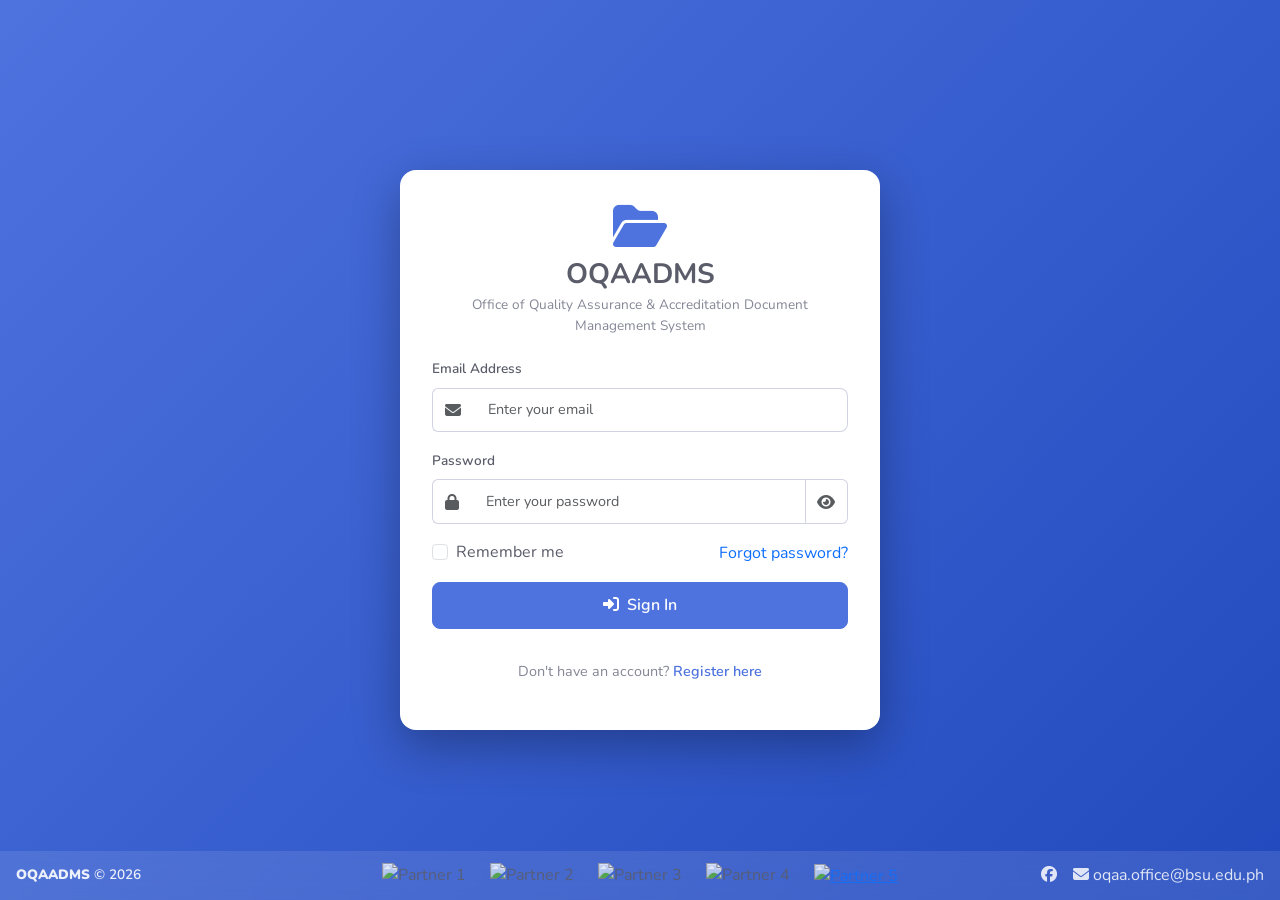
==== commit d389920b: "adding new directories" ====
--- a/index.html
+++ b/index.html
@@ -8,6 +8,25 @@
   <link href="https://cdnjs.cloudflare.com/ajax/libs/font-awesome/6.4.2/css/all.min.css" rel="stylesheet">
   <link href="https://fonts.googleapis.com/css2?family=Nunito:wght@400;600;700;800&display=swap" rel="stylesheet">
   <link href="styles.css" rel="stylesheet">
+  <style>
+    .folder-card { position: relative; }
+    .folder-actions { opacity: 0; transition: opacity 0.2s ease; }
+    .folder-card:hover .folder-actions { opacity: 1; }
+    @media (max-width: 767.98px) {
+      .folder-actions { opacity: 1; }
+    }
+    .upload-folder-select { max-width: 400px; margin: 0 auto 1.5rem; }
+    .current-filter-bar {
+      display: flex;
+      align-items: center;
+      gap: 0.5rem;
+      margin-bottom: 1rem;
+      padding: 0.5rem 0.75rem;
+      background: var(--bg-color);
+      border-radius: 0.5rem;
+      border: 1px solid var(--border-color);
+    }
+  </style>
 <base>
 </head>
 <body>
@@ -16,6 +35,9 @@
   <nav class="sidebar" id="sidebar">
     <div class="sidebar-top-image d-none d-md-block">
       <a href="https://facebook.com/share/1FnVMMFf92"><img src="static/img/top.png" alt="OQAADMS Logo" class="sidebar-logo-img"></a>
+    </div>
+    <div class="sidebar-bottom-image d-none d-md-block">
+      <a href="home.html"><img src="static/img/bottom.png" alt="OQAADMS Bottom" class="sidebar-bottom-img"></a>
     </div>
     <div class="sidebar-brand">
       <h4><i class="fas fa-folder-open"></i><span>OQAADMS</span></h4>
@@ -29,9 +51,6 @@
         <li class="nav-item admin-only" style="display: none;"><a href="history.html" class="nav-link"><i class="fas fa-history"></i><span>History</span></a></li>
         <li class="nav-item"><a href="#" class="nav-link" onclick="logout()"><i class="fas fa-sign-out-alt"></i><span>Logout</span></a></li>
       </ul>
-    </div>
-    <div class="sidebar-bottom-image d-none d-md-block">
-      <a href="home.html"><img src="static/img/bottom.png" alt="OQAADMS Bottom" class="sidebar-bottom-img"></a>
     </div>
   </nav>
 
@@ -66,7 +85,6 @@
         </nav>
       </div>
 
-
       <!-- Quick Upload Dropdown -->
       <div class="card mb-4">
         <div class="card-header" id="uploadDropdownHeader" style="cursor: pointer;" onclick="toggleUploadDropdown()">
@@ -74,6 +92,19 @@
           <i class="fas fa-chevron-down" id="uploadDropdownIcon" style="transition: transform 0.3s ease;"></i>
         </div>
         <div class="card-body" id="uploadDropdownBody" style="display: none;">
+          <!-- Folder Selection -->
+          <div class="upload-folder-select">
+            <label class="form-label d-block text-center"><i class="fas fa-folder-open me-2 text-primary"></i>Select Destination Folder</label>
+            <div class="input-group input-group-sm">
+              <select class="form-select" id="uploadFolderSelect">
+                <option value="">Select Folder (Optional)</option>
+                <option value="uncategorized">Uncategorized</option>
+              </select>
+              <button class="btn btn-outline-primary" type="button" onclick="new bootstrap.Modal(document.getElementById('miniCreateFolderModal')).show()" title="Create New Folder">
+                <i class="fas fa-plus"></i> New
+              </button>
+            </div>
+          </div>
           <div class="upload-area" id="uploadArea">
             <i class="fas fa-cloud-upload-alt"></i>
             <h5>Drag & Drop files here</h5>
@@ -84,17 +115,39 @@
         </div>
       </div>
 
+      <!-- Folders Section -->
+      <div class="card mb-4">
+        <div class="card-header d-flex justify-content-between align-items-center flex-wrap gap-2">
+          <h6><i class="fas fa-folder me-2"></i>My Folders</h6>
+          <button class="btn btn-primary btn-sm" onclick="new bootstrap.Modal(document.getElementById('createFolderModal')).show()">
+            <i class="fas fa-plus me-1"></i>New Folder
+          </button>
+        </div>
+        <div class="card-body">
+          <div class="row" id="foldersGrid"></div>
+          <div id="noFoldersMsg" class="text-center py-4 text-muted d-none">
+            <i class="fas fa-folder-open fa-3x mb-2"></i>
+            <p>No folders yet. Create your first folder!</p>
+          </div>
+        </div>
+      </div>
+
       <!-- My Files Section -->
       <div class="card">
         <div class="card-header d-flex justify-content-between align-items-center flex-wrap gap-2">
-          <h6><i class="fas fa-folder me-2"></i>Files</h6>
+          <div class="d-flex align-items-center gap-2 flex-wrap">
+            <h6 class="mb-0"><i class="fas fa-file me-2"></i>Files</h6>
+            <span id="currentFolderLabel" class="badge bg-primary" style="display: none;"></span>
+          </div>
           <div class="d-flex gap-2 align-items-center flex-wrap">
             <input type="text" id="fileSearch" class="form-control form-control-sm" placeholder="Search files..." style="width: 200px;" oninput="filterDashboardFiles()">
             <div class="btn-group btn-group-sm" role="group">
               <button class="btn btn-outline-primary active" onclick="setFileCategory('all')">All</button>
               <button class="btn btn-outline-primary" onclick="setFileCategory('img')">Images</button>
+              <button class="btn btn-outline-primary" onclick="setFileCategory('video')">Videos</button>
               <button class="btn btn-outline-primary" onclick="setFileCategory('pdf')">PDF</button>
-              <button class="btn btn-outline-primary" onclick="setFileCategory('doc')">Documents</button>
+              <button class="btn btn-outline-primary" onclick="setFileCategory('doc')">Docs</button>
+              <button class="btn btn-outline-primary" onclick="setFileCategory('archive')">Archives</button>
               <button class="btn btn-outline-primary" onclick="setFileCategory('other')">Other</button>
             </div>
             <div class="btn-group btn-group-sm" role="group">
@@ -104,11 +157,16 @@
           </div>
         </div>
         <div class="card-body">
+          <div id="currentFilterBar" class="current-filter-bar d-none">
+            <i class="fas fa-filter text-primary"></i>
+            <span id="filterBarText">Showing files from folder</span>
+            <button class="btn btn-sm btn-outline-secondary ms-auto" onclick="filterByFolder(null)"><i class="fas fa-times me-1"></i>Clear Filter</button>
+          </div>
           <div class="row" id="filesGrid"></div>
           <div class="table-responsive d-none" id="filesList">
             <table class="table table-hover">
               <thead>
-                <tr><th>File Name</th><th>Type</th><th>Size</th><th>Date</th><th>Actions</th></tr>
+                <tr><th>File Name</th><th>Type</th><th>Size</th><th>Date</th><th>Folder</th><th>Actions</th></tr>
               </thead>
               <tbody id="filesListBody"></tbody>
             </table>
@@ -121,7 +179,6 @@
     <!-- Footer -->
     <footer class="app-footer">
       <div class="footer-inner">
-        <div class="footer-brand"><strong>OQAADMS</strong> &copy; 2026</div>
         <div class="footer-images">
           <img src="static/img/first.png" alt="Partner 1" class="footer-img">
           <img src="static/img/second.jpg" alt="Partner 2" class="footer-img">
@@ -130,7 +187,7 @@
         </div>
         <div class="footer-social">
           <a href="https://facebook.com/share/1FnVMMFf92" target="_blank" rel="noopener noreferrer" title="Facebook"><i class="fab fa-facebook"></i></a>
-          <a href="mailto:office@bsu.edu.ph" class="footer-email" title="Send Email"><i class="fas fa-envelope"></i> office@bsu.edu.ph</a>
+          <a href="mailto:oqaa.office@bsu.edu.ph" class="footer-email" title="Send Email"><i class="fas fa-envelope"></i> oqaa.office@bsu.edu.ph</a>
         </div>
       </div>
     </footer>
@@ -153,21 +210,373 @@
     </div>
   </div>
 
+  <!-- Create Folder Modal -->
+  <div class="modal fade" id="createFolderModal" tabindex="-1">
+    <div class="modal-dialog modal-dialog-centered">
+      <div class="modal-content">
+        <div class="modal-header">
+          <h5 class="modal-title"><i class="fas fa-folder-plus me-2 text-primary"></i>Create New Folder</h5>
+          <button type="button" class="btn-close" data-bs-dismiss="modal"></button>
+        </div>
+        <div class="modal-body">
+          <div class="mb-3">
+            <label class="form-label">Folder Name</label>
+            <input type="text" class="form-control" id="newFolderName" placeholder="e.g. HR Documents" maxlength="100" onkeydown="if(event.key==='Enter')createFolder()">
+            <div class="form-text">Use letters, numbers, and spaces. Max 100 characters.</div>
+          </div>
+        </div>
+        <div class="modal-footer">
+          <button type="button" class="btn btn-secondary" data-bs-dismiss="modal">Cancel</button>
+          <button type="button" class="btn btn-primary" onclick="createFolder()">Create Folder</button>
+        </div>
+      </div>
+    </div>
+  </div>
+
+  <!-- Edit Folder Modal -->
+  <div class="modal fade" id="editFolderModal" tabindex="-1">
+    <div class="modal-dialog modal-dialog-centered">
+      <div class="modal-content">
+        <div class="modal-header">
+          <h5 class="modal-title"><i class="fas fa-edit me-2 text-primary"></i>Rename Folder</h5>
+          <button type="button" class="btn-close" data-bs-dismiss="modal"></button>
+        </div>
+        <div class="modal-body">
+          <div class="mb-3">
+            <label class="form-label">Folder Name</label>
+            <input type="text" class="form-control" id="editFolderName" maxlength="100" onkeydown="if(event.key==='Enter')saveEditFolder()">
+          </div>
+        </div>
+        <div class="modal-footer">
+          <button type="button" class="btn btn-secondary" data-bs-dismiss="modal">Cancel</button>
+          <button type="button" class="btn btn-primary" onclick="saveEditFolder()">Save Changes</button>
+        </div>
+      </div>
+    </div>
+  </div>
+
+  <!-- Delete Folder Modal -->
+  <div class="modal fade" id="deleteFolderModal" tabindex="-1">
+    <div class="modal-dialog modal-dialog-centered">
+      <div class="modal-content">
+        <div class="modal-header">
+          <h5 class="modal-title text-danger"><i class="fas fa-exclamation-triangle me-2"></i>Delete Folder</h5>
+          <button type="button" class="btn-close" data-bs-dismiss="modal"></button>
+        </div>
+        <div class="modal-body">
+          <p>Are you sure you want to delete <strong id="deleteFolderName">this folder</strong>?</p>
+          <div class="alert alert-warning">
+            <i class="fas fa-info-circle me-2"></i>Files in this folder will be moved to <strong>Uncategorized</strong>.
+          </div>
+        </div>
+        <div class="modal-footer">
+          <button type="button" class="btn btn-secondary" data-bs-dismiss="modal">Cancel</button>
+          <button type="button" class="btn btn-danger" onclick="executeDeleteFolder()">Delete Folder</button>
+        </div>
+      </div>
+    </div>
+  </div>
+
+  <!-- Mini Create Folder Modal (for inline in upload) -->
+  <div class="modal fade" id="miniCreateFolderModal" tabindex="-1">
+    <div class="modal-dialog modal-dialog-centered modal-sm">
+      <div class="modal-content">
+        <div class="modal-header">
+          <h6 class="modal-title"><i class="fas fa-folder-plus me-2 text-primary"></i>New Folder</h6>
+          <button type="button" class="btn-close" data-bs-dismiss="modal"></button>
+        </div>
+        <div class="modal-body">
+          <input type="text" class="form-control form-control-sm" id="miniFolderName" placeholder="Folder name" maxlength="100" onkeydown="if(event.key==='Enter')createFolderFromUpload()">
+        </div>
+        <div class="modal-footer">
+          <button type="button" class="btn btn-sm btn-secondary" data-bs-dismiss="modal">Cancel</button>
+          <button type="button" class="btn btn-sm btn-primary" onclick="createFolderFromUpload()">Create & Select</button>
+        </div>
+      </div>
+    </div>
+  </div>
+
   <div class="toast-container" id="toastContainer"></div>
   <script src="https://cdn.jsdelivr.net/npm/bootstrap@5.3.2/dist/js/bootstrap.bundle.min.js"></script>
   <script src="api.js"></script>
   <script src="script.js"></script>
   <script>
     let filesData = [];
+    let foldersData = [];
     let currentFileCategory = 'all';
     let currentFileSearch = '';
     let currentFileView = 'grid';
     let currentPreviewFile = null;
+    let currentFolderFilter = null; // null = all, 'uncategorized', or folder id
+    let editingFolderId = null;
+    let deletingFolderId = null;
+
+    // ====================== FOLDERS ======================
+
+    async function loadFolders() {
+      try {
+        foldersData = await FoldersAPI.getAll();
+        renderFolders();
+        populateFolderDropdowns();
+      } catch (error) {
+        console.error('Failed to load folders:', error);
+        showToast('Error', 'Failed to load folders', 'danger');
+      }
+    }
+
+    function renderFolders() {
+      const container = document.getElementById('foldersGrid');
+      const noMsg = document.getElementById('noFoldersMsg');
+      if (!container) return;
+
+      let html = '';
+
+      // "All Files" card
+      const allFilesCount = filesData.length;
+      const isAllActive = currentFolderFilter === null;
+      html += `
+        <div class="col-6 col-md-4 col-lg-3 col-xl-2 mb-3">
+          <div class="folder-card ${isAllActive ? 'active' : ''}" onclick="filterByFolder(null)">
+            <div class="folder-icon-large" style="background: linear-gradient(135deg, #4e73df 0%, #224abe 100%);">
+              <i class="fas fa-th-large"></i>
+            </div>
+            <div class="folder-name" title="All Files">All Files</div>
+            <div class="folder-meta">${allFilesCount} Files</div>
+          </div>
+        </div>
+      `;
+
+      // "Uncategorized" card
+      const uncategorizedCount = filesData.filter(f => !f.folder_id).length;
+      const isUncategorizedActive = currentFolderFilter === 'uncategorized';
+      html += `
+        <div class="col-6 col-md-4 col-lg-3 col-xl-2 mb-3">
+          <div class="folder-card ${isUncategorizedActive ? 'active' : ''}" onclick="filterByFolder('uncategorized')">
+            <div class="folder-icon-large" style="background: linear-gradient(135deg, #858796 0%, #5a5c69 100%);">
+              <i class="fas fa-folder-open"></i>
+            </div>
+            <div class="folder-name" title="Uncategorized">Uncategorized</div>
+            <div class="folder-meta">${uncategorizedCount} Files</div>
+          </div>
+        </div>
+      `;
+
+      // User folders
+      if (foldersData.length === 0) {
+        noMsg.classList.remove('d-none');
+      } else {
+        noMsg.classList.add('d-none');
+        foldersData.forEach(folder => {
+          const isActive = currentFolderFilter === folder.id;
+          const isOwnFolder = folder.user_id === currentUserId;
+          const ownerBadge = (folder.owner_name)
+            ? `<span class="badge bg-secondary mt-1" style="font-size:0.65rem;"><i class="fas fa-user me-1"></i>${folder.owner_name}</span>`
+            : '';
+          // Permission check: only show edit/delete for owner or admin
+          const canManageFolder = folder.user_id === currentUserId || currentUserRole === 'admin';
+          const actionsHtml = canManageFolder ? `
+                <div class="folder-actions">
+                  <button class="btn btn-sm btn-outline-primary" onclick="event.stopPropagation(); openEditFolderModal(${folder.id})" title="Rename">
+                    <i class="fas fa-edit"></i>
+                  </button>
+                  <button class="btn btn-sm btn-outline-danger" onclick="event.stopPropagation(); confirmDeleteFolder(${folder.id})" title="Delete">
+                    <i class="fas fa-trash"></i>
+                  </button>
+                </div>
+          ` : '';
+          html += `
+            <div class="col-6 col-md-4 col-lg-3 col-xl-2 mb-3">
+              <div class="folder-card ${isActive ? 'active' : ''}" onclick="filterByFolder(${folder.id})">
+                <div class="folder-icon-large">
+                  <i class="fas fa-folder"></i>
+                </div>
+                <div class="folder-name" title="${folder.folder_name}">${folder.folder_name}</div>
+                <div class="folder-meta">${folder.file_count} Files &bull; ${folder.created_at}</div>
+                ${ownerBadge}
+                ${actionsHtml}
+              </div>
+            </div>
+          `;
+        });
+      }
+
+      container.innerHTML = html;
+    }
+
+    function filterByFolder(folderId) {
+      currentFolderFilter = folderId;
+      renderFolders();
+      updateFilterBar();
+      loadFiles();
+    }
+
+    function updateFilterBar() {
+      const bar = document.getElementById('currentFilterBar');
+      const label = document.getElementById('currentFolderLabel');
+      const text = document.getElementById('filterBarText');
+
+      if (currentFolderFilter === null) {
+        bar.classList.add('d-none');
+        label.style.display = 'none';
+        label.textContent = '';
+        return;
+      }
+
+      bar.classList.remove('d-none');
+      label.style.display = 'inline-block';
+
+      if (currentFolderFilter === 'uncategorized') {
+        label.textContent = 'Uncategorized';
+        text.innerHTML = 'Showing <strong>Uncategorized</strong> files';
+      } else {
+        const folder = foldersData.find(f => f.id === currentFolderFilter);
+        const name = folder ? folder.folder_name : 'Unknown';
+        label.textContent = name;
+        text.innerHTML = `Showing files from <strong>${name}</strong>`;
+      }
+    }
+
+    function populateFolderDropdowns() {
+      const uploadSelect = document.getElementById('uploadFolderSelect');
+      if (!uploadSelect) return;
+
+      // Preserve current selection
+      const currentVal = uploadSelect.value;
+      let html = '<option value="">Select Folder (Optional)</option>';
+      html += '<option value="uncategorized">Uncategorized</option>';
+      foldersData.forEach(folder => {
+        html += `<option value="${folder.id}">${folder.folder_name}</option>`;
+      });
+      uploadSelect.innerHTML = html;
+      // Restore selection if still valid
+      if (currentVal) {
+        let exists = false;
+        for (let opt of uploadSelect.options) {
+          if (opt.value === currentVal) { exists = true; break; }
+        }
+        if (exists) uploadSelect.value = currentVal;
+      }
+    }
+
+    async function createFolder() {
+      const input = document.getElementById('newFolderName');
+      const name = input.value.trim();
+      if (!name) {
+        showToast('Error', 'Folder name cannot be empty', 'danger');
+        return;
+      }
+      try {
+        const result = await FoldersAPI.create({ folder_name: name });
+        if (result.success) {
+          showToast('Success', 'Folder created successfully', 'success');
+          input.value = '';
+          bootstrap.Modal.getInstance(document.getElementById('createFolderModal')).hide();
+          await loadFolders();
+        }
+      } catch (error) {
+        showToast('Error', error.message || 'Failed to create folder', 'danger');
+      }
+    }
+
+    async function createFolderFromUpload() {
+      const input = document.getElementById('miniFolderName');
+      const name = input.value.trim();
+      if (!name) {
+        showToast('Error', 'Folder name cannot be empty', 'danger');
+        return;
+      }
+      try {
+        const result = await FoldersAPI.create({ folder_name: name });
+        if (result.success) {
+          showToast('Success', 'Folder created and selected', 'success');
+          input.value = '';
+          bootstrap.Modal.getInstance(document.getElementById('miniCreateFolderModal')).hide();
+          await loadFolders();
+          // Select the new folder in dropdown
+          const uploadSelect = document.getElementById('uploadFolderSelect');
+          if (uploadSelect && result.folder) {
+            let exists = false;
+            for (let opt of uploadSelect.options) {
+              if (opt.value == result.folder.id) { exists = true; break; }
+            }
+            if (!exists) {
+              const option = document.createElement('option');
+              option.value = result.folder.id;
+              option.textContent = result.folder.folder_name;
+              uploadSelect.appendChild(option);
+            }
+            uploadSelect.value = result.folder.id;
+          }
+        }
+      } catch (error) {
+        showToast('Error', error.message || 'Failed to create folder', 'danger');
+      }
+    }
+
+    function openEditFolderModal(folderId) {
+      const folder = foldersData.find(f => f.id === folderId);
+      if (!folder) return;
+      editingFolderId = folderId;
+      document.getElementById('editFolderName').value = folder.folder_name;
+      new bootstrap.Modal(document.getElementById('editFolderModal')).show();
+    }
+
+    async function saveEditFolder() {
+      const name = document.getElementById('editFolderName').value.trim();
+      if (!name) {
+        showToast('Error', 'Folder name cannot be empty', 'danger');
+        return;
+      }
+      try {
+        const result = await FoldersAPI.update(editingFolderId, { folder_name: name });
+        if (result.success) {
+          showToast('Success', 'Folder renamed successfully', 'success');
+          bootstrap.Modal.getInstance(document.getElementById('editFolderModal')).hide();
+          await loadFolders();
+          await loadFiles();
+        }
+      } catch (error) {
+        showToast('Error', error.message || 'Failed to rename folder', 'danger');
+      }
+    }
+
+    function confirmDeleteFolder(folderId) {
+      const folder = foldersData.find(f => f.id === folderId);
+      if (!folder) return;
+      deletingFolderId = folderId;
+      document.getElementById('deleteFolderName').textContent = folder.folder_name;
+      new bootstrap.Modal(document.getElementById('deleteFolderModal')).show();
+    }
+
+    async function executeDeleteFolder() {
+      try {
+        const result = await FoldersAPI.delete(deletingFolderId);
+        if (result.success) {
+          showToast('Success', result.message, 'success');
+          bootstrap.Modal.getInstance(document.getElementById('deleteFolderModal')).hide();
+          if (currentFolderFilter === deletingFolderId) {
+            currentFolderFilter = null;
+          }
+          await loadFolders();
+          await loadFiles();
+          updateFilterBar();
+        }
+      } catch (error) {
+        showToast('Error', error.message || 'Failed to delete folder', 'danger');
+      }
+    }
+
+    // ====================== FILES ======================
 
     async function loadFiles() {
       try {
-        filesData = await FilesAPI.getAll();
+        const params = {};
+        if (currentFolderFilter !== null) {
+          params.folder_id = currentFolderFilter;
+        }
+        filesData = await FilesAPI.getAll(params);
         renderFiles();
+        renderFolders(); // update counts
       } catch (error) {
         console.error('Failed to load files:', error);
         showToast('Error', 'Failed to load files', 'danger');
@@ -176,16 +585,21 @@
 
     function getCategoryLabel(type) {
       if (type === 'img') return 'Image';
+      if (type === 'video') return 'Video';
       if (type === 'pdf') return 'PDF';
-      if (type === 'doc' || type === 'xls') return 'Document';
+      if (type === 'doc' || type === 'xls' || type === 'ppt') return 'Document';
+      if (type === 'archive') return 'Archive';
       return 'File';
     }
 
     function getFileIconClass(type) {
       if (type === 'img') return 'img';
+      if (type === 'video') return 'video';
       if (type === 'pdf') return 'pdf';
       if (type === 'doc') return 'doc';
+      if (type === 'ppt') return 'ppt';
       if (type === 'xls') return 'xls';
+      if (type === 'archive') return 'archive';
       return 'other';
     }
 
@@ -193,9 +607,9 @@
       let filtered = filesData;
       if (currentFileCategory !== 'all') {
         if (currentFileCategory === 'other') {
-          filtered = filtered.filter(f => !['img','pdf','doc','xls'].includes(f.type));
+          filtered = filtered.filter(f => !['img','video','pdf','doc','xls','ppt','archive'].includes(f.type));
         } else if (currentFileCategory === 'doc') {
-          filtered = filtered.filter(f => f.type === 'doc' || f.type === 'xls');
+          filtered = filtered.filter(f => ['doc','xls','ppt'].includes(f.type));
         } else {
           filtered = filtered.filter(f => f.type === currentFileCategory);
         }
@@ -223,43 +637,59 @@
       noMsg.classList.add('d-none');
 
       // Grid View
-      grid.innerHTML = filtered.map(file => `
+      grid.innerHTML = filtered.map(file => {
+        const iconClass = file.type === 'img' ? 'image' : file.type === 'video' ? 'video' : file.type === 'pdf' ? 'file-pdf' : file.type === 'xls' ? 'file-excel' : file.type === 'ppt' ? 'file-powerpoint' : file.type === 'archive' ? 'file-archive' : 'file-alt';
+        const canDeleteFile = file.user_id === currentUserId || currentUserRole === 'admin';
+        const deleteBtn = canDeleteFile ? `<button class="btn btn-sm btn-outline-danger" onclick="event.stopPropagation(); deleteFile(${file.id})" title="Delete"><i class="fas fa-trash"></i></button>` : '';
+        return `
         <div class="col-6 col-md-4 col-lg-3 mb-3 file-item" data-type="${file.type}" data-name="${file.name.toLowerCase()}">
           <div class="file-card" onclick="previewFile(${file.id})">
-            <div class="file-icon ${getFileIconClass(file.type)}"><i class="fas fa-${file.type === 'img' ? 'image' : file.type === 'pdf' ? 'file-pdf' : file.type === 'xls' ? 'file-excel' : 'file-alt'}"></i></div>
+            <div class="file-icon ${getFileIconClass(file.type)}"><i class="fas fa-${iconClass}"></i></div>
             <div class="file-name" title="${file.name}">${file.name}</div>
-            <div class="file-meta">${file.size} &bull; ${file.date}</div>
+            <div class="file-meta">${file.size} &bull; ${file.date} ${file.folder_name && file.folder_name !== 'Uncategorized' ? `<span class="badge bg-info ms-1">${file.folder_name}</span>` : ''}</div>
             <div class="file-actions">
               <button class="btn btn-sm btn-outline-primary" onclick="event.stopPropagation(); downloadFile(${file.id})" title="Download"><i class="fas fa-download"></i></button>
-              <button class="btn btn-sm btn-outline-danger" onclick="event.stopPropagation(); deleteFile(${file.id})" title="Delete"><i class="fas fa-trash"></i></button>
+              ${deleteBtn}
             </div>
           </div>
         </div>
-      `).join('');
+      `;
+      }).join('');
 
       // List View
-      listBody.innerHTML = filtered.map(file => `
+      listBody.innerHTML = filtered.map(file => {
+        const iconClass = file.type === 'img' ? 'image' : file.type === 'video' ? 'video' : file.type === 'pdf' ? 'file-pdf' : file.type === 'xls' ? 'file-excel' : file.type === 'ppt' ? 'file-powerpoint' : file.type === 'archive' ? 'file-archive' : 'file-alt';
+        const canDeleteFile = file.user_id === currentUserId || currentUserRole === 'admin';
+        const deleteBtn = canDeleteFile ? `<button class="btn btn-sm btn-outline-danger" onclick="deleteFile(${file.id})" title="Delete"><i class="fas fa-trash"></i></button>` : '';
+        return `
         <tr class="file-item" data-type="${file.type}" data-name="${file.name.toLowerCase()}">
-          <td><i class="fas fa-${file.type === 'img' ? 'image' : file.type === 'pdf' ? 'file-pdf' : file.type === 'xls' ? 'file-excel' : 'file-alt'} me-2 text-primary"></i> ${file.name}</td>
+          <td><i class="fas fa-${iconClass} me-2 text-primary"></i> ${file.name}</td>
           <td>${getCategoryLabel(file.type)}</td>
           <td>${file.size}</td>
           <td>${file.date}</td>
+          <td>${file.folder_name && file.folder_name !== 'Uncategorized' ? `<span class="badge bg-info">${file.folder_name}</span>` : '<span class="text-muted">—</span>'}</td>
           <td>
             <button class="btn btn-sm btn-outline-primary me-1" onclick="downloadFile(${file.id})" title="Download"><i class="fas fa-download"></i></button>
             <button class="btn btn-sm btn-outline-primary me-1" onclick="previewFile(${file.id})" title="Preview"><i class="fas fa-eye"></i></button>
-            <button class="btn btn-sm btn-outline-danger" onclick="deleteFile(${file.id})" title="Delete"><i class="fas fa-trash"></i></button>
+            ${deleteBtn}
           </td>
         </tr>
-      `).join('');
+      `;
+      }).join('');
     }
 
     function setFileCategory(cat) {
       currentFileCategory = cat;
       document.querySelectorAll('.card-header .btn-group .btn-outline-primary').forEach(btn => {
         btn.classList.remove('active');
-        if (btn.textContent.toLowerCase().includes(cat === 'all' ? 'all' : cat === 'img' ? 'image' : cat === 'pdf' ? 'pdf' : cat === 'doc' ? 'doc' : 'other')) {
-          btn.classList.add('active');
-        }
+        const txt = btn.textContent.toLowerCase().trim();
+        if (cat === 'all' && txt === 'all') btn.classList.add('active');
+        else if (cat === 'img' && txt === 'images') btn.classList.add('active');
+        else if (cat === 'video' && txt === 'videos') btn.classList.add('active');
+        else if (cat === 'pdf' && txt === 'pdf') btn.classList.add('active');
+        else if (cat === 'doc' && txt === 'docs') btn.classList.add('active');
+        else if (cat === 'archive' && txt === 'archives') btn.classList.add('active');
+        else if (cat === 'other' && txt === 'other') btn.classList.add('active');
       });
       renderFiles();
     }
@@ -292,10 +722,12 @@
         content.innerHTML = `<img src="/api/files/${fileId}/preview" style="max-width:100%; max-height:80vh; object-fit:contain;">`;
       } else if (ext === 'pdf') {
         content.innerHTML = `<iframe src="/api/files/${fileId}/preview" style="width:100%; height:80vh; border:none;"></iframe>`;
+      } else if (['mp4','mov','avi','mkv','webm'].includes(ext)) {
+        const mimeType = ext === 'mov' ? 'video/mp4' : `video/${ext}`;
+        content.innerHTML = `<video controls style="max-width:100%; max-height:80vh;"><source src="/api/files/${fileId}/preview" type="${mimeType}">Your browser does not support the video tag.</video>`;
       } else {
         content.innerHTML = `<div class="p-5"><i class="fas fa-file fa-5x text-muted mb-3"></i><h5>Preview not available</h5><p class="text-muted">Download to view this file.</p></div>`;
       }
-      // Set download button in preview modal
       const dlBtn = document.getElementById('previewDownloadBtn');
       dlBtn.onclick = () => { downloadFile(fileId); };
       new bootstrap.Modal(document.getElementById('previewModal')).show();
@@ -307,6 +739,8 @@
         await FilesAPI.delete(fileId);
         filesData = filesData.filter(f => f.id !== fileId);
         renderFiles();
+        // Refresh folders from database to ensure accurate counts after deletion
+        await loadFolders();
         showToast('Deleted', 'File deleted successfully', 'success');
       } catch (error) {
         showToast('Error', 'Failed to delete file', 'danger');
@@ -330,16 +764,31 @@
     });
 
     async function handleUpload(files) {
+      const folderId = document.getElementById('uploadFolderSelect').value;
+      // Frontend validation: reject unsupported file types before upload
+      const allowedExtensions = ['jpg','jpeg','png','gif','webp','mp4','mov','avi','mkv','webm','pdf','doc','docx','xls','xlsx','ppt','pptx','txt','zip','rar','7z'];
+
       for (let file of files) {
+        const ext = file.name.split('.').pop().toLowerCase();
+        if (!allowedExtensions.includes(ext)) {
+          showToast('Error', `File type .${ext} is not allowed: ${file.name}`, 'danger');
+          continue;
+        }
+
         const formData = new FormData();
         formData.append('file', file);
+        if (folderId) {
+          formData.append('folder_id', folderId);
+        }
         try {
           const result = await FilesAPI.upload(formData);
           filesData.unshift(result);
           renderFiles();
+          // Refresh folders from database to ensure accurate counts
+          await loadFolders();
           showToast('Uploaded', `${file.name} uploaded successfully`, 'success');
         } catch (err) {
-          showToast('Error', `Failed to upload ${file.name}`, 'danger');
+          showToast('Error', `Failed to upload ${file.name}${err.message ? ': ' + err.message : ''}`, 'danger');
         }
       }
     }
@@ -356,8 +805,16 @@
       }
     }
 
+    let currentUserId = null;
+    let currentUserRole = null;
+
     document.addEventListener('DOMContentLoaded', async () => {
-      await loadCurrentUser();
+      const user = await loadCurrentUser();
+      if (user) {
+        currentUserId = user.id;
+        currentUserRole = user.role;
+      }
+      await loadFolders();
       await loadFiles();
     });
   </script>
--- a/styles.css
+++ b/styles.css
@@ -308,6 +308,73 @@
 
 .card-body { padding: 1.25rem; }
 
+/* ======================== */
+/* FOLDER CARDS             */
+/* ======================== */
+.folder-card {
+  background: var(--card-bg);
+  border-radius: 0.75rem;
+  padding: 1.25rem 1rem;
+  text-align: center;
+  transition: all 0.3s ease;
+  border: 2px solid var(--border-color);
+  cursor: pointer;
+  position: relative;
+  overflow: hidden;
+}
+
+.folder-card:hover {
+  transform: translateY(-5px);
+  box-shadow: 0 0.5rem 2rem 0 rgba(58, 59, 69, 0.15);
+  border-color: var(--primary-color);
+}
+
+.folder-card.active {
+  border-color: var(--primary-color);
+  box-shadow: 0 0 0 2px rgba(78, 115, 223, 0.15);
+}
+
+.folder-icon-large {
+  width: 56px;
+  height: 56px;
+  border-radius: 0.75rem;
+  display: flex;
+  align-items: center;
+  justify-content: center;
+  margin: 0 auto 0.75rem;
+  font-size: 1.5rem;
+  color: white;
+  background: linear-gradient(135deg, #f6c23e 0%, #dda20a 100%);
+}
+
+.folder-name {
+  font-weight: 700;
+  color: var(--text-color);
+  margin-bottom: 0.25rem;
+  white-space: nowrap;
+  overflow: hidden;
+  text-overflow: ellipsis;
+  font-size: 0.95rem;
+}
+
+.folder-meta {
+  font-size: 0.75rem;
+  color: var(--text-muted);
+  margin-bottom: 0.5rem;
+}
+
+.folder-actions {
+  display: flex;
+  justify-content: center;
+  gap: 0.35rem;
+  margin-top: 0.5rem;
+}
+
+.folder-actions .btn {
+  padding: 0.2rem 0.5rem;
+  font-size: 0.75rem;
+}
+
 /* File Cards */
 .file-card {
   background: var(--card-bg);
@@ -342,6 +409,9 @@
 .file-icon.img { background: linear-gradient(135deg, #1cc88a, #169b6b); }
 .file-icon.xls { background: linear-gradient(135deg, #f6c23e, #dda20a); }
 .file-icon.other { background: linear-gradient(135deg, #858796, #5a5c69); }
+.file-icon.video { background: linear-gradient(135deg, #e74a3b, #be2617); }
+.file-icon.ppt { background: linear-gradient(135deg, #f6c23e, #e67e22); }
+.file-icon.archive { background: linear-gradient(135deg, #6f42c1, #5a32a3); }
 
 .file-name {
   font-weight: 600;
@@ -567,12 +637,10 @@
 }
 
 .account-role.admin { background-color: #e3e6f0; color: #4e73df; }
-.account-role.editor { background-color: #d1f2eb; color: #1cc88a; }
-.account-role.viewer { background-color: #fef3c7; color: #f6c23e; }
+.account-role.user { background-color: #d1f2eb; color: #1cc88a; }
 
 [data-theme="dark"] .account-role.admin { background-color: #3a3d4a; color: #6b8cff; }
-[data-theme="dark"] .account-role.editor { background-color: #2d4a3e; color: #5cdb9d; }
-[data-theme="dark"] .account-role.viewer { background-color: #4a4530; color: #ffd966; }
+[data-theme="dark"] .account-role.user { background-color: #2d4a3e; color: #5cdb9d; }
 
 /* Status Badges */
 .status-badge {
@@ -690,10 +758,9 @@
   backdrop-filter: blur(10px);
   padding: 0.75rem 1rem;
   z-index: 10;
-  display: flex;
-  align-items: center;
-  justify-content: space-between;
-  flex-wrap: wrap;
+  display: grid;
+  grid-template-columns: 1fr auto 1fr;
+  align-items: center;
   gap: 0.5rem;
 }
 
@@ -701,12 +768,23 @@
   color: rgba(255,255,255,0.9);
   font-size: 0.85rem;
   font-weight: 600;
+  justify-self: start;
+}
+
+.auth-footer-bar .footer-images {
+  display: flex;
+  align-items: center;
+  justify-content: center;
+  gap: 1.5rem;
+  flex-wrap: wrap;
+  justify-self: center;
 }
 
 .auth-footer-bar .footer-social {
   display: flex;
   align-items: center;
   gap: 1rem;
+  justify-self: end;
 }
 
 .auth-footer-bar .footer-social a {
@@ -855,6 +933,29 @@
   color: #a0a3bd;
 }
 
+
+/* ======================== */
+/* FOOTER LOGO IMAGE        */
+/* ======================== */
+.footer-logo-img {
+  max-height: 45px;
+  width: auto;
+  object-fit: contain;
+  opacity: 0.9;
+  transition: opacity 0.2s ease, transform 0.2s ease;
+}
+
+.footer-logo-img:hover {
+  opacity: 1;
+  transform: translateY(-2px);
+}
+
+@media (max-width: 767.98px) {
+  .footer-logo-img {
+    max-height: 35px;
+  }
+}
+
 /* ======================== */
 /* FOOTER STYLES            */
 /* ======================== */
@@ -1005,10 +1106,14 @@
   .auth-card { padding: 1.5rem; max-height: calc(100vh - 120px); }
   .audit-grid { grid-template-columns: 1fr; }
   .auth-footer-bar {
+    display: flex;
     flex-direction: column;
+    align-items: center;
     text-align: center;
     padding: 0.5rem;
+    gap: 0.5rem;
   }
+  .folder-actions { opacity: 1 !important; }
 }
 
 @media (min-width: 992px) {
@@ -1022,7 +1127,7 @@
 /* SIDEBAR IMAGES           */
 /* ======================== */
 .sidebar-top-image {
-  padding: 1rem;
+  padding: 1rem 1rem 0.5rem;
   text-align: center;
   flex-shrink: 0;
 }
@@ -1037,13 +1142,9 @@
 }
 
 .sidebar-bottom-image {
-  margin-top: auto;
-  padding: 1rem;
+  padding: 0.5rem 1rem 1rem;
   text-align: center;
   flex-shrink: 0;
-  position: sticky;
-  bottom: 0;
-  background: linear-gradient(180deg, transparent 0%, var(--sidebar-bg-end) 20%);
 }
 
 .sidebar-bottom-img {
@@ -1056,6 +1157,18 @@
   opacity: 0.9;
 }
 
+/* Collapsed sidebar image scaling */
+.sidebar.collapsed .sidebar-top-image,
+.sidebar.collapsed .sidebar-bottom-image {
+  padding: 0.5rem;
+}
+
+.sidebar.collapsed .sidebar-logo-img,
+.sidebar.collapsed .sidebar-bottom-img {
+  max-width: 100%;
+  border-radius: 0.25rem;
+}
+
 /* ======================== */
 /* FOOTER IMAGES            */
 /* ======================== */
@@ -1224,4 +1337,206 @@
   }
   .main-content { margin-left: 0 !important; }
   .card { box-shadow: none; border: 1px solid #ddd; }
+}
+
+/* ======================== */
+/* PRIVACY POLICY MODAL     */
+/* ======================== */
+
+.privacy-modal-overlay {
+  position: fixed;
+  inset: 0;
+  background-color: var(--modal-backdrop);
+  z-index: 1060;
+  display: flex;
+  align-items: center;
+  justify-content: center;
+  padding: 1rem;
+  opacity: 0;
+  visibility: hidden;
+  transition: opacity 0.3s ease, visibility 0.3s ease;
+}
+
+.privacy-modal-overlay.show {
+  opacity: 1;
+  visibility: visible;
+}
+
+.privacy-modal-container {
+  background: var(--card-bg);
+  border-radius: 0.75rem;
+  box-shadow: 0 1rem 3rem rgba(0, 0, 0, 0.35);
+  width: 85%;
+  height: 85%;
+  max-width: 1400px;
+  display: flex;
+  flex-direction: column;
+  overflow: hidden;
+  transform: scale(0.95) translateY(10px);
+  transition: transform 0.35s cubic-bezier(0.16, 1, 0.3, 1);
+}
+
+.privacy-modal-overlay.show .privacy-modal-container {
+  transform: scale(1) translateY(0);
+}
+
+/* Sticky header */
+.privacy-modal-header {
+  display: flex;
+  align-items: center;
+  justify-content: space-between;
+  padding: 1rem 1.5rem;
+  border-bottom: 1px solid var(--border-color);
+  flex-shrink: 0;
+  background: var(--card-bg);
+  z-index: 2;
+}
+
+.privacy-modal-title {
+  margin: 0;
+  font-weight: 800;
+  color: var(--text-color);
+  font-size: 1.15rem;
+}
+
+.privacy-modal-close {
+  background: none;
+  border: none;
+  color: var(--text-muted);
+  font-size: 1.25rem;
+  cursor: pointer;
+  padding: 0.5rem;
+  border-radius: 0.35rem;
+  transition: all 0.2s ease;
+  width: 36px;
+  height: 36px;
+  display: flex;
+  align-items: center;
+  justify-content: center;
+}
+
+.privacy-modal-close:hover,
+.privacy-modal-close:focus {
+  background-color: var(--border-color);
+  color: var(--danger-color);
+  outline: none;
+  box-shadow: 0 0 0 0.2rem rgba(231, 74, 59, 0.25);
+}
+
+/* Body & iframe */
+.privacy-modal-body {
+  flex: 1;
+  position: relative;
+  overflow: hidden;
+  background: var(--bg-color);
+}
+
+#privacyIframe {
+  width: 100%;
+  height: 100%;
+  border: none;
+  display: none;
+}
+
+/* Loading state */
+.privacy-loading {
+  position: absolute;
+  inset: 0;
+  display: none;
+  flex-direction: column;
+  align-items: center;
+  justify-content: center;
+  color: var(--text-muted);
+  gap: 1rem;
+  background: var(--card-bg);
+}
+
+.privacy-loading.active {
+  display: flex;
+}
+
+.privacy-spinner {
+  width: 48px;
+  height: 48px;
+  border: 4px solid var(--border-color);
+  border-top-color: var(--primary-color);
+  border-radius: 50%;
+  animation: privacySpin 1s linear infinite;
+}
+
+@keyframes privacySpin {
+  to { transform: rotate(360deg); }
+}
+
+/* Error state */
+.privacy-error {
+  position: absolute;
+  inset: 0;
+  display: none;
+  flex-direction: column;
+  align-items: center;
+  justify-content: center;
+  text-align: center;
+  padding: 2rem;
+  color: var(--text-color);
+  background: var(--card-bg);
+}
+
+.privacy-error.active {
+  display: flex;
+}
+
+.privacy-error i {
+  color: var(--danger-color);
+  margin-bottom: 1rem;
+}
+
+.privacy-error-actions {
+  display: flex;
+  gap: 0.75rem;
+  margin-top: 1.5rem;
+  flex-wrap: wrap;
+  justify-content: center;
+}
+
+/* Responsive sizing */
+@media (max-width: 767.98px) {
+  .privacy-modal-overlay {
+    padding: 0;
+  }
+  .privacy-modal-container {
+    width: 100%;
+    height: 95%;
+    max-width: none;
+    border-radius: 0.5rem 0.5rem 0 0;
+    margin-top: auto;
+    transform: translateY(100%);
+  }
+  .privacy-modal-overlay.show .privacy-modal-container {
+    transform: translateY(0);
+  }
+  .privacy-modal-header {
+    padding: 0.875rem 1rem;
+  }
+}
+
+@media (min-width: 768px) and (max-width: 991.98px) {
+  .privacy-modal-container {
+    width: 90%;
+    height: 90%;
+  }
+}
+
+@media (min-width: 992px) {
+  .privacy-modal-container {
+    width: 80%;
+    height: 85%;
+  }
+}
+
+@media (min-width: 1400px) {
+  .privacy-modal-container {
+    width: 75%;
+    height: 85%;
+  }
 }
